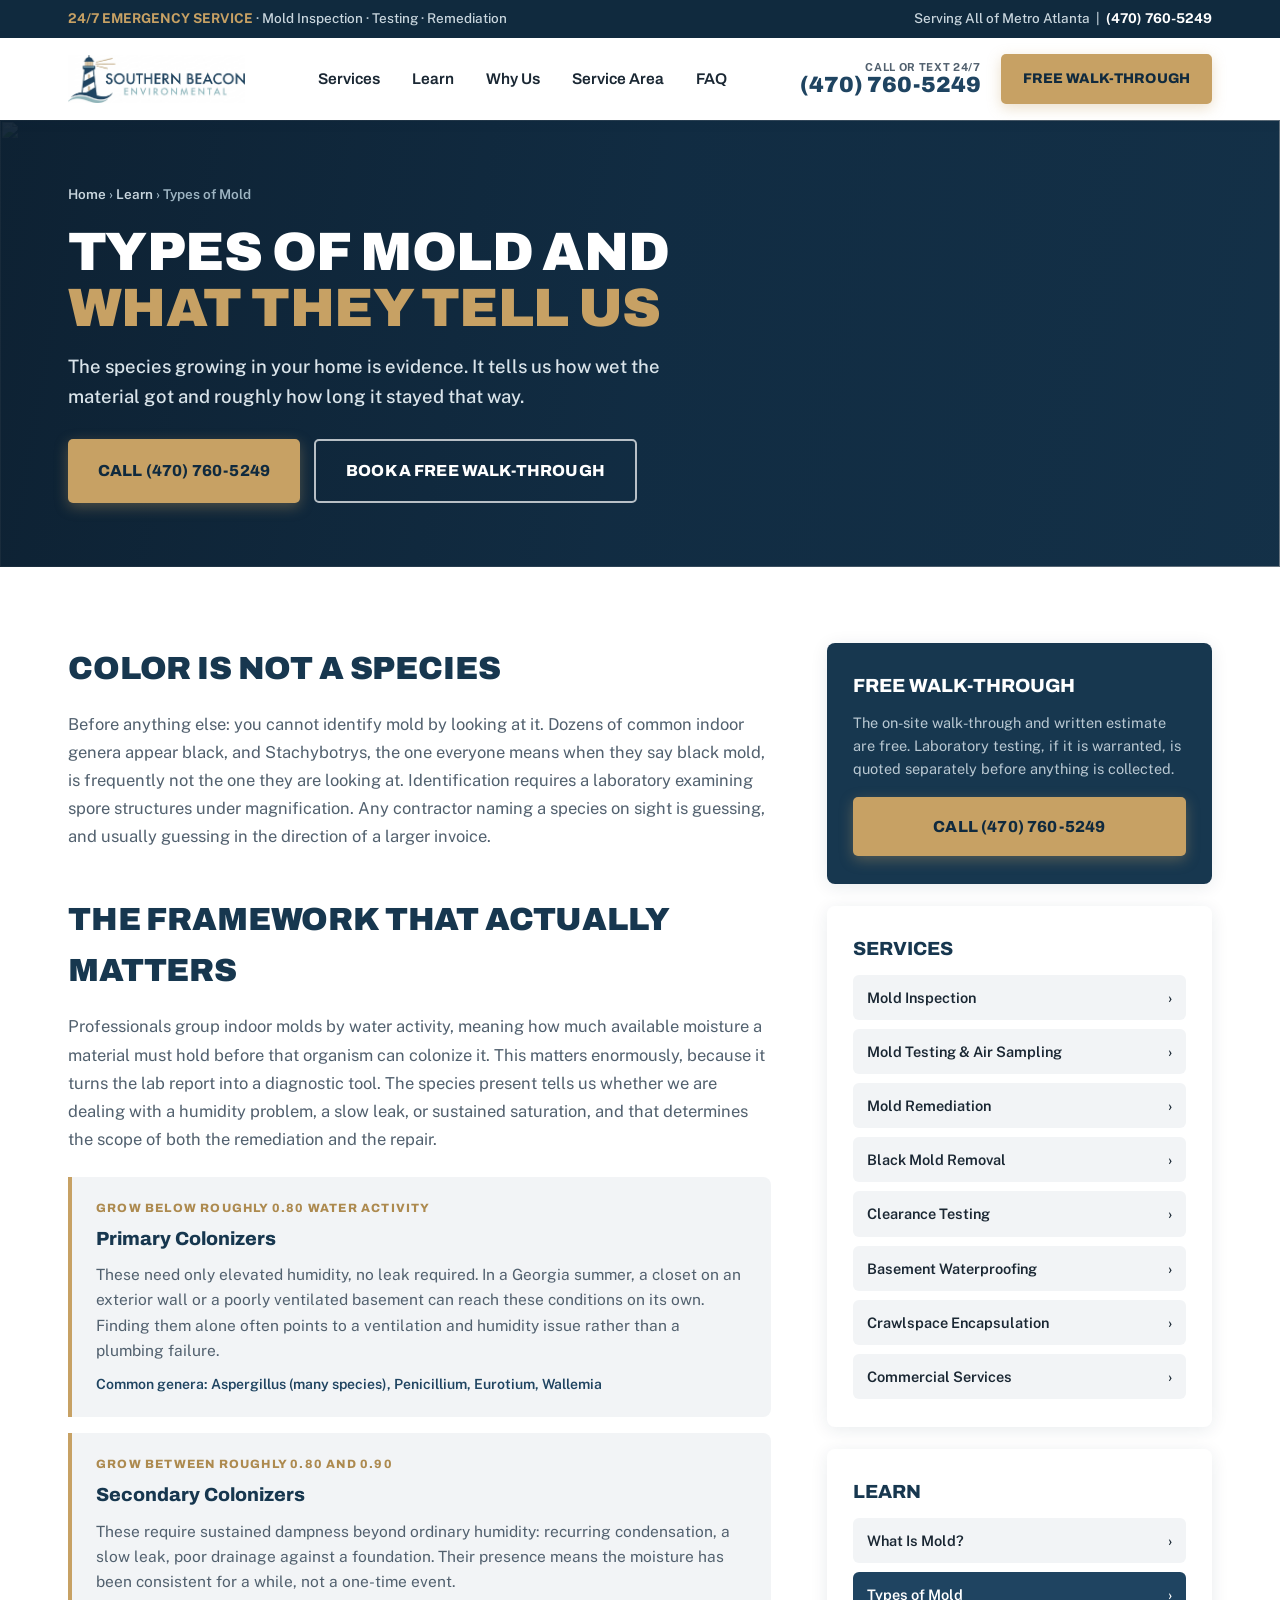
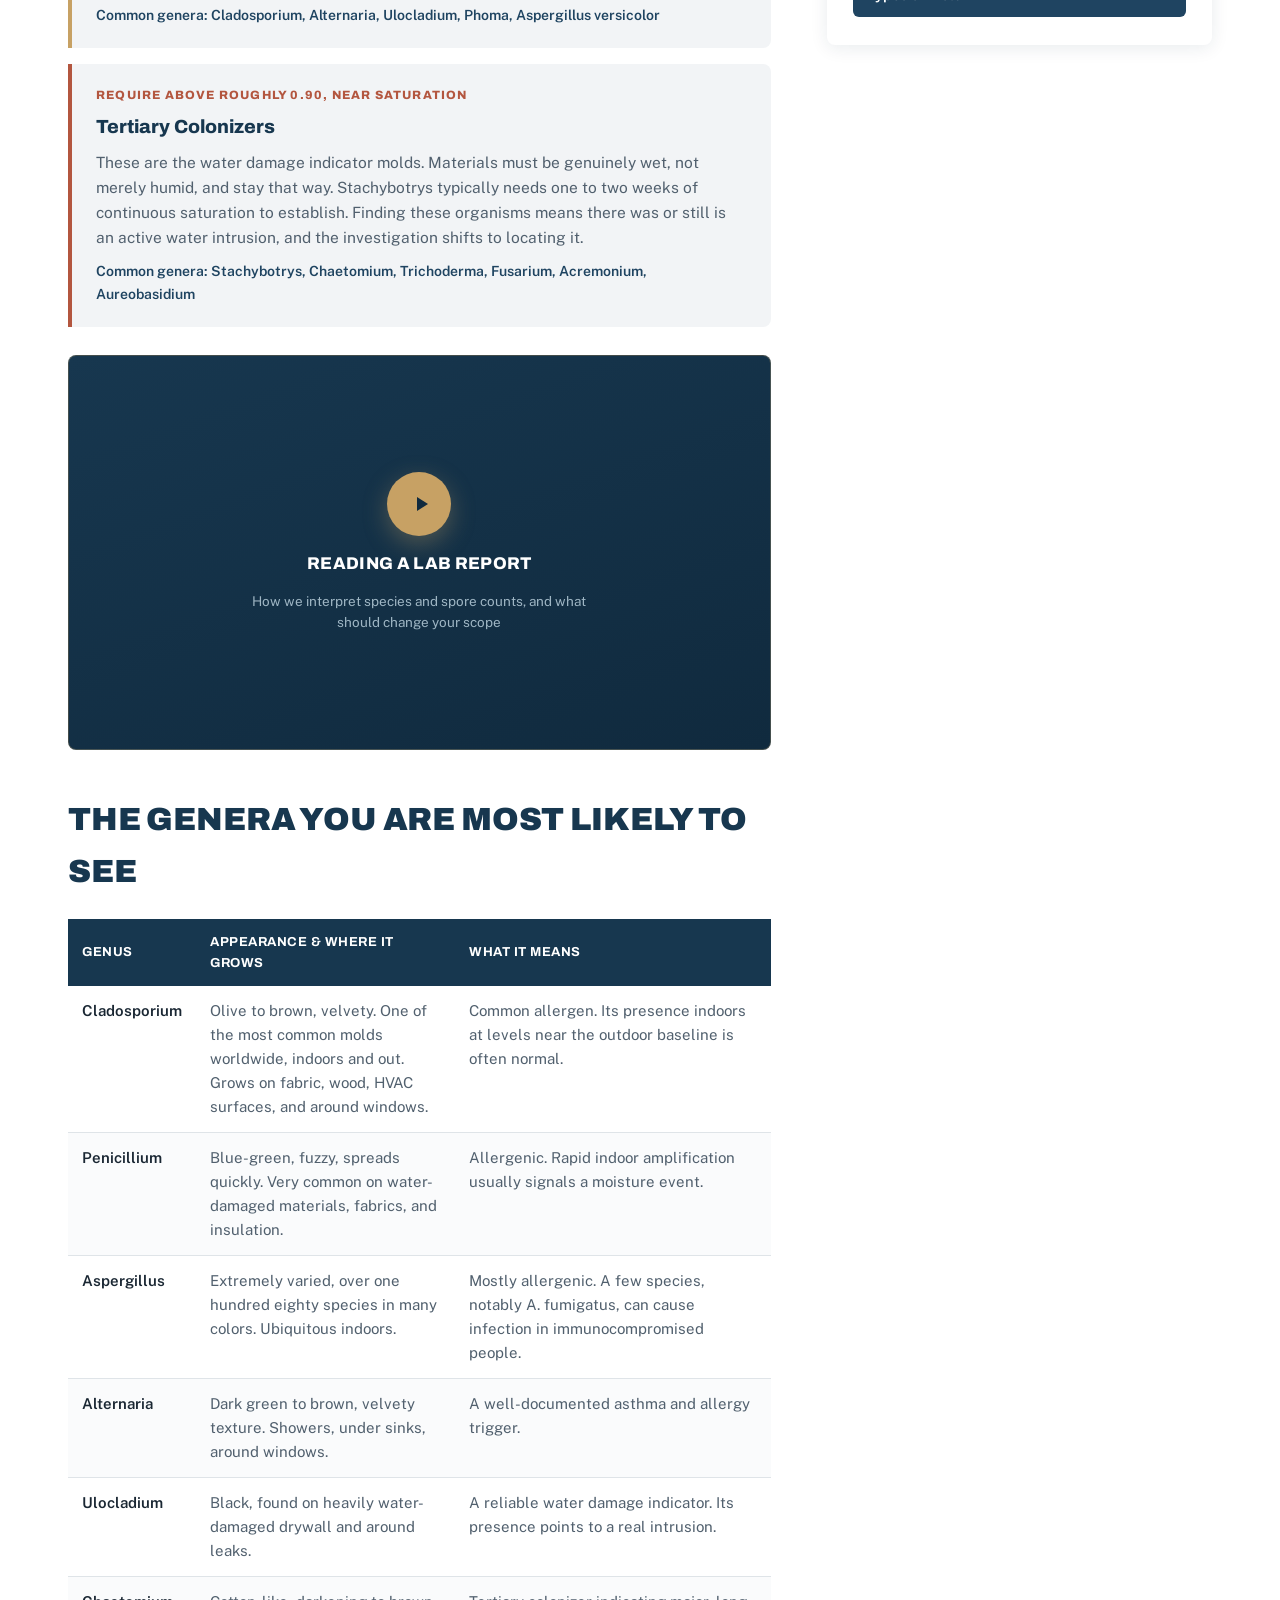
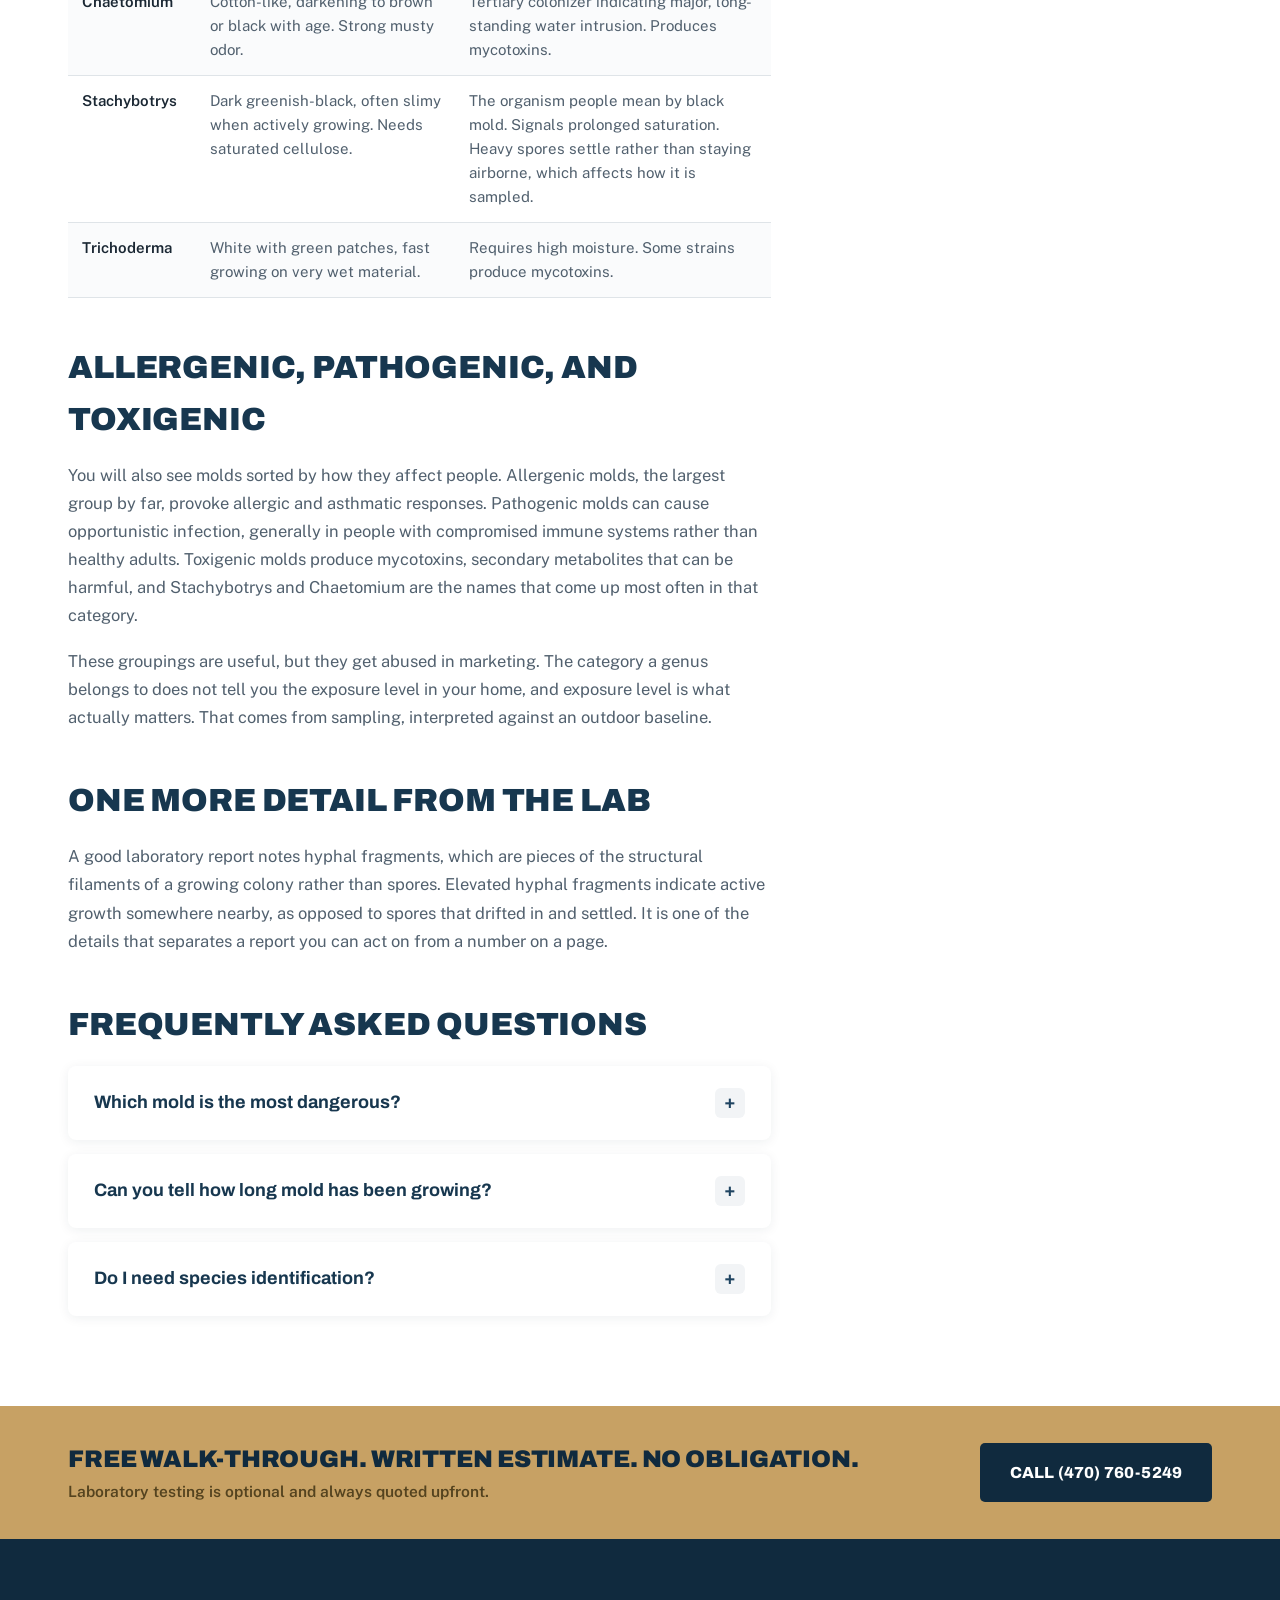
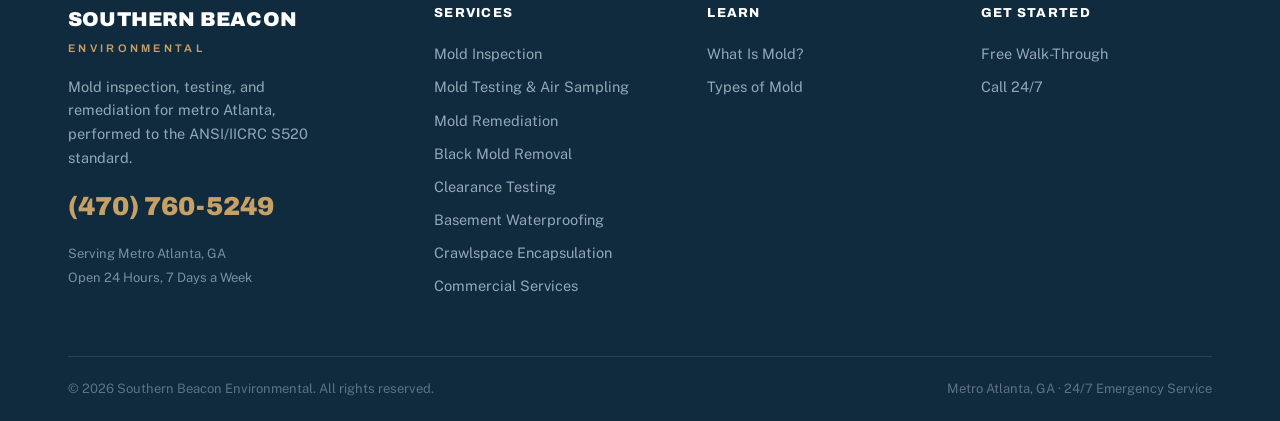
==== learn/types-of-mold.html @ 866178eb "Add waterproofing and encapsulation back, mold education pages, video placeholders, free walk-throug" ====
<!DOCTYPE html>
<html lang="en">
<head>
<meta charset="UTF-8">
<meta name="viewport" content="width=device-width, initial-scale=1.0">
<title>Types of Mold and What They Tell You | Southern Beacon Environmental</title>
<meta name="description" content="The common indoor mold genera, how they are categorized, and what each one reveals about the severity and duration of a water problem. From metro Atlanta mold professionals.">
<link rel="canonical" href="https://southernbeaconenvironmental.com/learn/types-of-mold">
<link rel="icon" href="/favicon.ico">
<meta property="og:type" content="website">
<meta property="og:title" content="Types of Mold and What They Tell You | Southern Beacon Environmental">
<meta property="og:description" content="The common indoor mold genera, how they are categorized, and what each one reveals about the severity and duration of a water problem. From metro Atlanta mold professionals.">
<meta property="og:url" content="https://southernbeaconenvironmental.com/learn/types-of-mold">
<link rel="preconnect" href="https://fonts.googleapis.com">
<link rel="preconnect" href="https://fonts.gstatic.com" crossorigin>
<link href="https://fonts.googleapis.com/css2?family=Archivo:wght@500;600;700;800;900&family=Public+Sans:wght@400;500;600;700&display=swap" rel="stylesheet">
<link rel="stylesheet" href="/css/main.css?v=20260718">
<script type="application/ld+json">{"@context": "https://schema.org", "@type": "Service", "name": "Types of Mold", "provider": {"@id": "https://southernbeaconenvironmental.com/#business"}, "areaServed": {"@type": "State", "name": "Georgia"}, "url": "https://southernbeaconenvironmental.com/services/types-of-mold"}</script>
<script type="application/ld+json">{"@context": "https://schema.org", "@type": "FAQPage", "mainEntity": [{"@type": "Question", "name": "Which mold is the most dangerous?", "acceptedAnswer": {"@type": "Answer", "text": "The wrong question, honestly. Concentration and individual sensitivity matter more than genus. A heavy Penicillium amplification in a bedroom affects an asthmatic child more than a small isolated Stachybotrys colony in a detached garage."}}, {"@type": "Question", "name": "Can you tell how long mold has been growing?", "acceptedAnswer": {"@type": "Answer", "text": "Approximately. The colonizer category gives you a meaningful clue, since tertiary species require one to two weeks of saturation to establish. Combined with staining, material damage, and the condition of the water source, we can usually characterize whether a problem is recent or long-running."}}, {"@type": "Question", "name": "Do I need species identification?", "acceptedAnswer": {"@type": "Answer", "text": "Not always. When growth is visible and the source is known, the scope of work often does not change based on genus. It matters for health documentation, real estate and legal disputes, and when deciding whether an investigation should widen."}}]}</script>
</head>
<body>

<div class="topbar">
  <div class="wrap">
    <span><b>24/7 EMERGENCY SERVICE</b><span class="hide-m"> &middot; Mold Inspection &middot; Testing &middot; Remediation</span></span>
    <span class="hide-m">Serving All of Metro Atlanta &nbsp;|&nbsp; <a href="tel:+14707605249">(470) 760-5249</a></span>
  </div>
</div>

<header>
  <div class="wrap nav">
    <a class="logo" href="/"><img src="/images/logo-southern-beacon.png" alt="Southern Beacon Environmental"></a>
    <nav>
      <ul id="menu">
        <li><a href="/#services">Services</a></li>
        <li><a href="/learn/what-is-mold">Learn</a></li>
        <li><a href="/#why">Why Us</a></li>
        <li><a href="/#areas">Service Area</a></li>
        <li><a href="/#faq">FAQ</a></li>
      </ul>
    </nav>
    <div class="hdr-right">
      <a class="hdr-phone" href="tel:+14707605249"><small>Call or Text 24/7</small><b>(470) 760-5249</b></a>
      <a class="btn gold" href="/#quote" style="padding:14px 22px;font-size:14px">Free Walk-Through</a>
      <button class="burger" id="burger" aria-label="Menu" aria-expanded="false"><span></span><span></span><span></span></button>
    </div>
  </div>
</header>

<section class="pg-hero">
  <div class="bg"><img src="/images/services/air-quality.jpg" alt="" fetchpriority="high"></div>
  <div class="shade"></div>
  <div class="wrap">
    <div class="crumb"><a href="/">Home</a> &rsaquo; <a href="/#services">Learn</a> &rsaquo; Types of Mold</div>
    <h1>Types of Mold and <span>What They Tell Us</span></h1>
    <p>The species growing in your home is evidence. It tells us how wet the material got and roughly how long it stayed that way.</p>
    <div class="ctas">
      <a class="btn gold" href="tel:+14707605249">Call (470) 760-5249</a>
      <a class="btn outline" href="/#quote">Book a Free Walk-Through</a>
    </div>
  </div>
</section>

<section class="pg-body">
  <div class="wrap pg-grid">
    <div class="pg-main">
      <h2>Color Is Not a Species</h2>
      <p>Before anything else: you cannot identify mold by looking at it. Dozens of common indoor genera appear black, and Stachybotrys, the one everyone means when they say black mold, is frequently not the one they are looking at. Identification requires a laboratory examining spore structures under magnification. Any contractor naming a species on sight is guessing, and usually guessing in the direction of a larger invoice.</p>
      <h2>The Framework That Actually Matters</h2>
      <p>Professionals group indoor molds by water activity, meaning how much available moisture a material must hold before that organism can colonize it. This matters enormously, because it turns the lab report into a diagnostic tool. The species present tells us whether we are dealing with a humidity problem, a slow leak, or sustained saturation, and that determines the scope of both the remediation and the repair.</p>
      <div class="tiers"><div class="tier t1"><div class="lvl">Grow below roughly 0.80 water activity</div><h4>Primary Colonizers</h4><p>These need only elevated humidity, no leak required. In a Georgia summer, a closet on an exterior wall or a poorly ventilated basement can reach these conditions on its own. Finding them alone often points to a ventilation and humidity issue rather than a plumbing failure.</p><div class="spp">Common genera: Aspergillus (many species), Penicillium, Eurotium, Wallemia</div></div><div class="tier t2"><div class="lvl">Grow between roughly 0.80 and 0.90</div><h4>Secondary Colonizers</h4><p>These require sustained dampness beyond ordinary humidity: recurring condensation, a slow leak, poor drainage against a foundation. Their presence means the moisture has been consistent for a while, not a one-time event.</p><div class="spp">Common genera: Cladosporium, Alternaria, Ulocladium, Phoma, Aspergillus versicolor</div></div><div class="tier t3"><div class="lvl">Require above roughly 0.90, near saturation</div><h4>Tertiary Colonizers</h4><p>These are the water damage indicator molds. Materials must be genuinely wet, not merely humid, and stay that way. Stachybotrys typically needs one to two weeks of continuous saturation to establish. Finding these organisms means there was or still is an active water intrusion, and the investigation shifts to locating it.</p><div class="spp">Common genera: Stachybotrys, Chaetomium, Trichoderma, Fusarium, Acremonium, Aureobasidium</div></div></div>
      <div class="vid "><div class="play"><svg viewBox="0 0 24 24"><path d="M8 5v14l11-7z"/></svg></div><b>Reading a Lab Report</b><span>How we interpret species and spore counts, and what should change your scope</span></div>
      <h2>The Genera You Are Most Likely to See</h2>
      <table class="tbl"><thead><tr><th>Genus</th><th>Appearance &amp; Where It Grows</th><th>What It Means</th></tr></thead><tbody><tr><td>Cladosporium</td><td>Olive to brown, velvety. One of the most common molds worldwide, indoors and out. Grows on fabric, wood, HVAC surfaces, and around windows.</td><td>Common allergen. Its presence indoors at levels near the outdoor baseline is often normal.</td></tr><tr><td>Penicillium</td><td>Blue-green, fuzzy, spreads quickly. Very common on water-damaged materials, fabrics, and insulation.</td><td>Allergenic. Rapid indoor amplification usually signals a moisture event.</td></tr><tr><td>Aspergillus</td><td>Extremely varied, over one hundred eighty species in many colors. Ubiquitous indoors.</td><td>Mostly allergenic. A few species, notably A. fumigatus, can cause infection in immunocompromised people.</td></tr><tr><td>Alternaria</td><td>Dark green to brown, velvety texture. Showers, under sinks, around windows.</td><td>A well-documented asthma and allergy trigger.</td></tr><tr><td>Ulocladium</td><td>Black, found on heavily water-damaged drywall and around leaks.</td><td>A reliable water damage indicator. Its presence points to a real intrusion.</td></tr><tr><td>Chaetomium</td><td>Cotton-like, darkening to brown or black with age. Strong musty odor.</td><td>Tertiary colonizer indicating major, long-standing water intrusion. Produces mycotoxins.</td></tr><tr><td>Stachybotrys</td><td>Dark greenish-black, often slimy when actively growing. Needs saturated cellulose.</td><td>The organism people mean by black mold. Signals prolonged saturation. Heavy spores settle rather than staying airborne, which affects how it is sampled.</td></tr><tr><td>Trichoderma</td><td>White with green patches, fast growing on very wet material.</td><td>Requires high moisture. Some strains produce mycotoxins.</td></tr></tbody></table>
      <h2>Allergenic, Pathogenic, and Toxigenic</h2>
      <p>You will also see molds sorted by how they affect people. Allergenic molds, the largest group by far, provoke allergic and asthmatic responses. Pathogenic molds can cause opportunistic infection, generally in people with compromised immune systems rather than healthy adults. Toxigenic molds produce mycotoxins, secondary metabolites that can be harmful, and Stachybotrys and Chaetomium are the names that come up most often in that category.</p>
      <p>These groupings are useful, but they get abused in marketing. The category a genus belongs to does not tell you the exposure level in your home, and exposure level is what actually matters. That comes from sampling, interpreted against an outdoor baseline.</p>
      <h2>One More Detail from the Lab</h2>
      <p>A good laboratory report notes hyphal fragments, which are pieces of the structural filaments of a growing colony rather than spores. Elevated hyphal fragments indicate active growth somewhere nearby, as opposed to spores that drifted in and settled. It is one of the details that separates a report you can act on from a number on a page.</p>
      <h2>Frequently Asked Questions</h2>
      <div class="pg-faq">
        <details class="faq"><summary>Which mold is the most dangerous?<span class="ic">+</span></summary><div class="a">The wrong question, honestly. Concentration and individual sensitivity matter more than genus. A heavy Penicillium amplification in a bedroom affects an asthmatic child more than a small isolated Stachybotrys colony in a detached garage.</div></details>
        <details class="faq"><summary>Can you tell how long mold has been growing?<span class="ic">+</span></summary><div class="a">Approximately. The colonizer category gives you a meaningful clue, since tertiary species require one to two weeks of saturation to establish. Combined with staining, material damage, and the condition of the water source, we can usually characterize whether a problem is recent or long-running.</div></details>
        <details class="faq"><summary>Do I need species identification?<span class="ic">+</span></summary><div class="a">Not always. When growth is visible and the source is known, the scope of work often does not change based on genus. It matters for health documentation, real estate and legal disputes, and when deciding whether an investigation should widen.</div></details>
      </div>
    </div>
    <aside class="pg-aside">
      <div class="aside-card navy">
        <h3>Free Walk-Through</h3>
        <p>The on-site walk-through and written estimate are free. Laboratory testing, if it is warranted, is quoted separately before anything is collected.</p>
        <a class="btn gold" href="tel:+14707605249">Call (470) 760-5249</a>
      </div>
      <div class="aside-card">
        <h3>Services</h3>
        <ul>
            <li><a href="/services/mold-inspection">Mold Inspection<span>&rsaquo;</span></a></li>
            <li><a href="/services/mold-testing">Mold Testing &amp; Air Sampling<span>&rsaquo;</span></a></li>
            <li><a href="/services/mold-remediation">Mold Remediation<span>&rsaquo;</span></a></li>
            <li><a href="/services/black-mold-removal">Black Mold Removal<span>&rsaquo;</span></a></li>
            <li><a href="/services/clearance-testing">Clearance Testing<span>&rsaquo;</span></a></li>
            <li><a href="/services/basement-waterproofing">Basement Waterproofing<span>&rsaquo;</span></a></li>
            <li><a href="/services/crawlspace-encapsulation">Crawlspace Encapsulation<span>&rsaquo;</span></a></li>
            <li><a href="/services/commercial-mold-services">Commercial Services<span>&rsaquo;</span></a></li>
        </ul>
      </div>
      <div class="aside-card">
        <h3>Learn</h3>
        <ul>
            <li><a href="/learn/what-is-mold">What Is Mold?<span>&rsaquo;</span></a></li>
            <li><a href="/learn/types-of-mold" class="cur">Types of Mold<span>&rsaquo;</span></a></li>
        </ul>
      </div>
    </aside>
  </div>
</section>

<div class="guarantee">
  <div class="wrap">
    <div class="txt"><b>Free walk-through. Written estimate. No obligation.</b><span>Laboratory testing is optional and always quoted upfront.</span></div>
    <a class="btn" href="tel:+14707605249">Call (470) 760-5249</a>
  </div>
</div>

<footer>
  <div class="wrap">
    <div class="cols">
      <div class="fl">
        <b>Southern Beacon</b><i>Environmental</i>
        <p>Mold inspection, testing, and remediation for metro Atlanta, performed to the ANSI/IICRC S520 standard.</p>
        <a class="tel" href="tel:+14707605249">(470) 760-5249</a>
        <div class="nap">Serving Metro Atlanta, GA<br>Open 24 Hours, 7 Days a Week</div>
      </div>
      <div>
        <h5>Services</h5>
        <ul>
          <li><a href="/services/mold-inspection">Mold Inspection</a></li>
          <li><a href="/services/mold-testing">Mold Testing &amp; Air Sampling</a></li>
          <li><a href="/services/mold-remediation">Mold Remediation</a></li>
          <li><a href="/services/black-mold-removal">Black Mold Removal</a></li>
          <li><a href="/services/clearance-testing">Clearance Testing</a></li>
          <li><a href="/services/basement-waterproofing">Basement Waterproofing</a></li>
          <li><a href="/services/crawlspace-encapsulation">Crawlspace Encapsulation</a></li>
          <li><a href="/services/commercial-mold-services">Commercial Services</a></li>
        </ul>
      </div>
      <div>
        <h5>Learn</h5>
        <ul>
          <li><a href="/learn/what-is-mold">What Is Mold?</a></li>
          <li><a href="/learn/types-of-mold">Types of Mold</a></li>
        </ul>
      </div>
      <div>
        <h5>Get Started</h5>
        <ul>
          <li><a href="/#quote">Free Walk-Through</a></li>
          <li><a href="tel:+14707605249">Call 24/7</a></li>
        </ul>
      </div>
    </div>
    <div class="base">
      <span>&copy; <span id="yr">2026</span> Southern Beacon Environmental. All rights reserved.</span>
      <span>Metro Atlanta, GA &middot; 24/7 Emergency Service</span>
    </div>
  </div>
</footer>

<div class="dock">
  <div class="in">
    <a class="btn gold" href="tel:+14707605249">Call Now</a>
    <a class="btn navy" href="/#quote">Free Walk-Through</a>
  </div>
</div>

<script>
const burger=document.getElementById('burger'),menu=document.getElementById('menu');
burger.addEventListener('click',()=>{const o=menu.classList.toggle('open');burger.setAttribute('aria-expanded',o)});
document.getElementById('yr').textContent=new Date().getFullYear();
(function(){
  var dock=document.querySelector('.dock');
  var hero=document.querySelector('.pg-hero')||document.querySelector('.hero');
  if(!dock||!hero) return;
  function update(){
    var trigger=hero.offsetTop+hero.offsetHeight-90;
    if(window.pageYOffset>trigger){dock.classList.add('show');} else {dock.classList.remove('show');}
  }
  window.addEventListener('scroll',update,{passive:true});
  window.addEventListener('resize',update,{passive:true});
  update();
})();
</script>
</body>
</html>
---- css/main.css ----
/* =====================================================
   SOUTHERN BEACON ENVIRONMENTAL · v4 commercial build
   navy #1F4461 / deep #132C42 / gold #E8A33D / white
   Archivo 800-900 display · Public Sans body
   ===================================================== */
:root{
  --navy:#1F4461;--deep:#17374F;--darker:#102A3E;
  --gold:#C7A164;--gold-dark:#AD8A4F;--sea:#90B5BB;
  --bg:#FFFFFF;--bg-gray:#F2F4F6;
  --ink:#1A2733;--gray:#51606E;--line:#DFE4E8;
  --disp:'Archivo',sans-serif;--body:'Public Sans',sans-serif;
  --mx:1200px;
}
*{margin:0;padding:0;box-sizing:border-box}
html{scroll-behavior:smooth;scroll-padding-top:110px}
body{font-family:var(--body);color:var(--ink);background:var(--bg);font-size:17px;line-height:1.6;-webkit-font-smoothing:antialiased;overflow-x:clip}
img{display:block;max-width:100%}
a{color:inherit}
.wrap{max-width:var(--mx);margin:0 auto;padding:0 28px}
@media(max-width:560px){.wrap{padding:0 18px}}
h1,h2,h3,h4{font-family:var(--disp)}

.btn{display:inline-flex;align-items:center;justify-content:center;gap:10px;font-family:var(--disp);font-weight:800;font-size:16px;letter-spacing:.01em;text-transform:uppercase;text-decoration:none;padding:17px 30px;border-radius:5px;border:none;cursor:pointer;transition:transform .12s,background .15s,box-shadow .15s}
.btn.gold{background:var(--gold);color:var(--darker);box-shadow:0 4px 14px rgba(199,161,100,.35)}
.btn.gold:hover{background:var(--gold-dark);transform:translateY(-2px)}
.btn.navy{background:var(--navy);color:#fff}
.btn.navy:hover{background:var(--deep);transform:translateY(-2px)}
.btn.outline{background:transparent;color:#fff;border:2px solid rgba(255,255,255,.7)}
.btn.outline:hover{border-color:#fff;background:rgba(255,255,255,.08)}
.btn svg{width:18px;height:18px}

/* top bar */
.topbar{background:var(--darker);color:#C9D6DE;font-size:13.5px;font-weight:500}
.topbar .wrap{display:flex;justify-content:space-between;align-items:center;min-height:38px;gap:12px}
.topbar b{color:var(--gold);font-weight:700}
.topbar a{color:#fff;text-decoration:none;font-weight:700}
.topbar a:hover{color:var(--gold)}
@media(max-width:640px){.topbar .hide-m{display:none}.topbar .wrap{justify-content:center}}

/* header */
header{position:sticky;top:0;z-index:100;background:#fff;box-shadow:0 2px 12px rgba(16,42,62,.08)}
.nav{display:flex;align-items:center;justify-content:space-between;min-height:82px;gap:22px}
.logo{display:block;flex-shrink:0}
.logo img{height:48px;width:auto}
nav ul{display:flex;gap:32px;list-style:none;font-family:var(--disp);font-weight:600;font-size:15.5px}
nav a{text-decoration:none;color:var(--ink)}
nav a:hover{color:var(--navy)}
.hdr-right{display:flex;align-items:center;gap:20px}
.hdr-phone{text-align:right;text-decoration:none;line-height:1.1}
.hdr-phone small{display:block;font-size:11px;font-weight:700;text-transform:uppercase;letter-spacing:.06em;color:var(--gray)}
.hdr-phone b{font-family:var(--disp);font-weight:900;font-size:22px;color:var(--navy)}
.hdr-phone:hover b{color:var(--gold-dark)}
.burger{display:none;background:none;border:2px solid var(--line);border-radius:5px;padding:9px 11px;cursor:pointer}
.burger span{display:block;width:22px;height:2.5px;background:var(--navy);margin:4px 0;border-radius:2px}
@media(max-width:1020px){
  nav ul{display:none;position:absolute;top:100%;left:0;right:0;background:#fff;flex-direction:column;gap:0;padding:6px 28px 16px;box-shadow:0 14px 24px rgba(16,42,62,.12)}
  nav ul.open{display:flex}
  nav li{border-bottom:1px solid var(--bg-gray)}
  nav a{display:block;padding:14px 0}
  .burger{display:block}
  .hdr-right .btn{display:none}
}
@media(max-width:560px){.logo img{height:38px}.hdr-phone b{font-size:17px}.hdr-phone small{display:none}}

/* hero */
.hero{position:relative;color:#fff;min-height:640px;display:flex;align-items:center;isolation:isolate}
.hero .bg{position:absolute;inset:0;z-index:-2}
.hero .bg img{width:100%;height:100%;object-fit:cover;object-position:center 40%}
.hero .shade{position:absolute;inset:0;z-index:-1;background:linear-gradient(100deg,rgba(13,32,49,.92) 0%,rgba(16,42,64,.78) 45%,rgba(16,42,64,.30) 78%,rgba(16,42,64,.12) 100%)}
.hero .wrap{padding-top:84px;padding-bottom:84px;width:100%}
.hero .kicker{display:inline-flex;align-items:center;gap:10px;background:rgba(199,161,100,.16);border:1px solid rgba(199,161,100,.55);color:var(--gold);font-family:var(--disp);font-weight:700;font-size:13px;letter-spacing:.08em;text-transform:uppercase;padding:8px 14px;border-radius:4px;margin-bottom:24px}
.hero .kicker::before{content:"";width:8px;height:8px;border-radius:50%;background:var(--gold);animation:blink 2.2s infinite}
@keyframes blink{0%,100%{opacity:1}50%{opacity:.3}}
.hero h1{font-weight:900;font-size:clamp(38px,5.6vw,68px);line-height:1.02;letter-spacing:-.015em;text-transform:uppercase;max-width:820px;margin-bottom:22px}
.hero h1 span{color:var(--gold)}
.hero p{font-size:20px;line-height:1.55;color:#DAE4EA;max-width:560px;margin-bottom:34px;font-weight:500}
.hero .ctas{display:flex;gap:16px;flex-wrap:wrap;margin-bottom:46px}
.hero .marks{display:flex;gap:34px;flex-wrap:wrap}
.hero .marks div{display:flex;align-items:center;gap:11px;font-weight:600;font-size:15px;color:#EAF0F4}
.hero .marks svg{width:22px;height:22px;stroke:var(--gold);flex-shrink:0}
@media(max-width:640px){.hero{min-height:0}.hero .wrap{padding-top:60px;padding-bottom:60px}.hero h1{font-size:32px}.hero p{font-size:17.5px}.hero .marks{gap:14px;flex-direction:column}}
@media(max-width:430px){.hero h1{font-size:27px;letter-spacing:-.02em}}
@media(max-width:360px){.hero h1{font-size:24px}}

/* badge band */
.band{background:var(--navy);color:#fff}
.band .wrap{display:grid;grid-template-columns:repeat(4,1fr);gap:0}
.band .cell{padding:26px 22px;display:flex;align-items:center;gap:15px;border-left:1px solid rgba(255,255,255,.12)}
.band .cell:first-child{border-left:none}
.band .ph-badge{width:52px;height:52px;flex-shrink:0;border:2px dashed rgba(255,255,255,.4);border-radius:6px;display:flex;align-items:center;justify-content:center;font-size:10px;font-weight:700;color:rgba(255,255,255,.55)}
.band b{display:block;font-family:var(--disp);font-weight:800;font-size:16px;line-height:1.25}
.band span{font-size:13px;color:#B9C8D2}
@media(max-width:900px){.band .wrap{grid-template-columns:1fr 1fr}.band .cell:nth-child(3){border-left:none}.band .cell{border-top:1px solid rgba(255,255,255,.12)}.band .cell:nth-child(-n+2){border-top:none}}
@media(max-width:560px){.band .wrap{grid-template-columns:1fr}.band .cell{border-left:none}.band .cell:nth-child(2){border-top:1px solid rgba(255,255,255,.12)}}

/* section heads */
.sec{padding:92px 0}
.sec.gray{background:var(--bg-gray)}
.head{text-align:center;max-width:760px;margin:0 auto 54px}
.head .over{font-family:var(--disp);font-weight:800;font-size:14px;letter-spacing:.12em;text-transform:uppercase;color:var(--gold-dark);margin-bottom:12px}
.head h2{font-weight:900;font-size:clamp(30px,4vw,46px);line-height:1.05;letter-spacing:-.01em;text-transform:uppercase;color:var(--deep)}
.head p{font-size:18px;color:var(--gray);margin-top:16px}

/* services */
.svcs{display:grid;grid-template-columns:repeat(3,1fr);gap:26px}
.svc{background:#fff;border-radius:8px;overflow:hidden;box-shadow:0 3px 18px rgba(16,42,62,.08);text-decoration:none;display:flex;flex-direction:column;transition:transform .18s,box-shadow .18s}
.svc:hover{transform:translateY(-6px);box-shadow:0 16px 36px rgba(16,42,62,.16)}
.svc .img{position:relative;aspect-ratio:16/10;overflow:hidden;background:var(--deep)}
.svc .img img{width:100%;height:100%;object-fit:cover;transition:transform .35s}
.svc:hover .img img{transform:scale(1.06)}
.svc .img .flag{position:absolute;top:0;left:0;background:var(--gold);color:var(--darker);font-family:var(--disp);font-weight:800;font-size:12px;letter-spacing:.06em;text-transform:uppercase;padding:7px 13px;border-radius:0 0 6px 0}
.svc .img .need{position:absolute;inset:0;display:flex;align-items:center;justify-content:center;color:#9FB4C2;font-family:var(--disp);font-weight:700;font-size:13px;letter-spacing:.06em;border:2px dashed rgba(255,255,255,.25);margin:14px;border-radius:6px}
.svc .txt{padding:26px 26px 28px;flex:1;display:flex;flex-direction:column}
.svc h3{font-weight:800;font-size:21px;letter-spacing:-.005em;color:var(--deep);margin-bottom:10px;text-transform:uppercase}
.svc p{font-size:15.5px;color:var(--gray);line-height:1.6;flex:1}
.svc .go{margin-top:18px;font-family:var(--disp);font-weight:800;font-size:14px;letter-spacing:.05em;text-transform:uppercase;color:var(--navy);display:inline-flex;align-items:center;gap:8px}
.svc:hover .go{color:var(--gold-dark);gap:12px}
.svc .go{transition:gap .15s,color .15s}
@media(max-width:960px){.svcs{grid-template-columns:1fr 1fr}}
@media(max-width:620px){.svcs{grid-template-columns:1fr}}

/* why us split */
.why{background:var(--deep);color:#fff;overflow:hidden}
.why .wrap{display:grid;grid-template-columns:1fr 1fr;gap:70px;align-items:center;padding-top:92px;padding-bottom:92px}
.why .photo{position:relative}
.why .photo img{border-radius:8px;width:100%;height:600px;object-fit:cover;box-shadow:0 24px 60px rgba(0,0,0,.4)}
.why .photo .years{position:absolute;bottom:-22px;right:-16px;background:var(--gold);color:var(--darker);border-radius:8px;padding:20px 26px;text-align:center;box-shadow:0 12px 30px rgba(0,0,0,.3)}
.why .photo .years b{display:block;font-family:var(--disp);font-weight:900;font-size:34px;line-height:1}
.why .photo .years span{font-family:var(--disp);font-weight:700;font-size:12px;letter-spacing:.06em;text-transform:uppercase}
.why .over{font-family:var(--disp);font-weight:800;font-size:14px;letter-spacing:.12em;text-transform:uppercase;color:var(--gold);margin-bottom:12px}
.why h2{font-weight:900;font-size:clamp(30px,3.8vw,44px);line-height:1.06;text-transform:uppercase;letter-spacing:-.01em;margin-bottom:18px}
.why>.wrap>div>p{font-size:17.5px;color:#C4D2DB;margin-bottom:28px;max-width:480px}
.checks{list-style:none;display:grid;gap:16px;margin-bottom:34px}
.checks li{display:flex;gap:14px;align-items:flex-start;font-size:16.5px;font-weight:500}
.checks svg{width:24px;height:24px;flex-shrink:0;stroke:var(--gold);margin-top:1px}
.checks b{color:#fff}
.checks span{color:#B9C8D2;font-weight:400}
@media(max-width:920px){.why .wrap{grid-template-columns:1fr;gap:56px}.why .photo img{height:420px}.why .photo{order:2}}

/* process */
.steps{display:grid;grid-template-columns:repeat(4,1fr);gap:24px}
.stp{background:#fff;border-radius:8px;padding:32px 26px 30px;box-shadow:0 3px 18px rgba(16,42,62,.08);position:relative}
.stp .n{position:absolute;top:-18px;left:24px;width:44px;height:44px;border-radius:8px;background:var(--gold);color:var(--darker);font-family:var(--disp);font-weight:900;font-size:20px;display:flex;align-items:center;justify-content:center;box-shadow:0 6px 14px rgba(199,161,100,.4)}
.stp h3{font-weight:800;font-size:18px;text-transform:uppercase;color:var(--deep);margin:14px 0 10px}
.stp p{font-size:14.5px;color:var(--gray);line-height:1.6}
@media(max-width:920px){.steps{grid-template-columns:1fr 1fr;gap:30px 22px}}
@media(max-width:560px){.steps{grid-template-columns:1fr;gap:30px}}

/* guarantee strip */
.guarantee{background:var(--gold)}
.guarantee .wrap{display:flex;align-items:center;justify-content:space-between;gap:26px;padding-top:34px;padding-bottom:34px;flex-wrap:wrap}
.guarantee .txt b{display:block;font-family:var(--disp);font-weight:900;font-size:24px;text-transform:uppercase;color:var(--darker);letter-spacing:-.005em}
.guarantee .txt span{font-weight:600;color:#54431F;font-size:15.5px}
.guarantee .btn{background:var(--darker);color:#fff;box-shadow:none}
.guarantee .btn:hover{background:var(--deep)}

/* work strip */
.jobs{display:grid;grid-template-columns:repeat(3,1fr);gap:22px}
.jobs figure{position:relative;border-radius:8px;overflow:hidden;background:var(--deep);box-shadow:0 3px 18px rgba(16,42,62,.1)}
.jobs img{width:100%;height:330px;object-fit:cover}
.jobs figcaption{position:absolute;left:0;right:0;bottom:0;padding:40px 18px 16px;background:linear-gradient(transparent,rgba(16,42,62,.94));color:#DAE4EA;font-size:13.5px}
.jobs figcaption b{display:block;font-family:var(--disp);font-weight:800;font-size:16px;text-transform:uppercase;color:#fff;margin-bottom:3px}
@media(max-width:900px){.jobs{grid-template-columns:1fr}}

/* reviews */
.revs{display:grid;grid-template-columns:repeat(3,1fr);gap:24px}
.rev{background:#fff;border-radius:8px;padding:30px 28px;box-shadow:0 3px 18px rgba(16,42,62,.08);position:relative}
.rev .stars{color:var(--gold);font-size:19px;letter-spacing:3px;margin-bottom:14px}
.rev p{font-size:15.5px;color:var(--gray);line-height:1.65;margin-bottom:18px}
.rev b{font-family:var(--disp);font-weight:700;font-size:14.5px;color:var(--deep)}
.rev .tag{position:absolute;top:16px;right:16px;font-size:10px;font-weight:700;letter-spacing:.06em;color:#8F764A;border:1.5px dashed #D9C9A8;padding:3px 8px;border-radius:4px;text-transform:uppercase}
@media(max-width:900px){.revs{grid-template-columns:1fr}}
.rev-cta{text-align:center;margin-top:36px}

/* areas */
.areas{background:var(--deep);color:#fff}
.areas .wrap{display:grid;grid-template-columns:.9fr 1.1fr;gap:64px;align-items:center;padding-top:92px;padding-bottom:92px}
.areas .over{font-family:var(--disp);font-weight:800;font-size:14px;letter-spacing:.12em;text-transform:uppercase;color:var(--gold);margin-bottom:12px}
.areas h2{font-weight:900;font-size:clamp(30px,3.8vw,44px);line-height:1.06;text-transform:uppercase;margin-bottom:16px}
.areas p{color:#C4D2DB;font-size:17px;margin-bottom:28px;max-width:400px}
.city-grid{display:grid;grid-template-columns:repeat(3,1fr);gap:10px}
.city-grid span{background:rgba(255,255,255,.07);border:1px solid rgba(255,255,255,.12);border-radius:6px;padding:12px 16px;font-weight:600;font-size:14.5px;color:#DAE4EA;transition:background .15s}
.city-grid span:hover{background:rgba(144,181,187,.16);border-color:rgba(199,161,100,.55)}
@media(max-width:920px){.areas .wrap{grid-template-columns:1fr;gap:44px}}
@media(max-width:560px){.city-grid{grid-template-columns:1fr 1fr}}

/* faq */
.faqs{max-width:840px;margin:0 auto}
.faq{background:#fff;border-radius:8px;margin-bottom:14px;box-shadow:0 2px 12px rgba(16,42,62,.07);overflow:hidden}
.faq summary{list-style:none;cursor:pointer;padding:22px 26px;display:flex;justify-content:space-between;gap:18px;align-items:center;font-family:var(--disp);font-weight:700;font-size:18px;color:var(--deep)}
.faq summary::-webkit-details-marker{display:none}
.faq .ic{width:30px;height:30px;border-radius:6px;background:var(--bg-gray);color:var(--navy);display:flex;align-items:center;justify-content:center;font-weight:800;font-size:18px;flex-shrink:0;transition:.18s}
.faq[open] .ic{background:var(--gold);color:var(--darker);transform:rotate(45deg)}
.faq .a{padding:0 26px 24px;font-size:16px;color:var(--gray);line-height:1.65;max-width:720px}

/* final cta / form */
.final{position:relative;color:#fff;isolation:isolate}
.final .bg{position:absolute;inset:0;z-index:-2}
.final .bg img{width:100%;height:100%;object-fit:cover;object-position:center 60%}
.final .shade{position:absolute;inset:0;z-index:-1;background:linear-gradient(90deg,rgba(16,42,62,.96) 0%,rgba(19,44,66,.92) 50%,rgba(19,44,66,.8) 100%)}
.final .wrap{display:grid;grid-template-columns:1fr 1fr;gap:64px;align-items:center;padding-top:92px;padding-bottom:92px}
.final .over{font-family:var(--disp);font-weight:800;font-size:14px;letter-spacing:.12em;text-transform:uppercase;color:var(--gold);margin-bottom:12px}
.final h2{font-weight:900;font-size:clamp(32px,4.2vw,50px);line-height:1.04;text-transform:uppercase;margin-bottom:18px}
.final h2 span{color:var(--gold)}
.final .pitch p{font-size:18px;color:#C4D2DB;margin-bottom:30px;max-width:420px}
.final .callrow{display:flex;align-items:center;gap:18px;flex-wrap:wrap}
.final .orcall{text-decoration:none}
.final .orcall small{display:block;font-size:12px;font-weight:700;text-transform:uppercase;letter-spacing:.06em;color:#8FA6B5}
.final .orcall b{font-family:var(--disp);font-weight:900;font-size:26px;color:#fff}
.final .orcall:hover b{color:var(--gold)}
.formbox{background:#fff;color:var(--ink);border-radius:10px;padding:36px 34px;box-shadow:0 30px 70px rgba(0,0,0,.4)}
.formbox h3{font-weight:900;font-size:24px;text-transform:uppercase;color:var(--deep);margin-bottom:6px}
.formbox .sub{font-size:14.5px;color:var(--gray);margin-bottom:22px}
.frow{display:grid;grid-template-columns:1fr 1fr;gap:14px}
.fld{margin-bottom:14px}
.fld label{display:block;font-family:var(--disp);font-weight:700;font-size:12px;letter-spacing:.05em;text-transform:uppercase;color:var(--gray);margin-bottom:6px}
.fld input,.fld select,.fld textarea{width:100%;padding:13px 14px;border:2px solid var(--line);border-radius:6px;font-family:var(--body);font-size:15.5px;color:var(--ink);background:#fff;transition:border-color .15s}
.fld input:focus,.fld select:focus,.fld textarea:focus{outline:none;border-color:var(--navy)}
.fld textarea{resize:vertical;min-height:66px}
.formbox .btn{width:100%;margin-top:4px}
.formbox .fine{font-size:12.5px;color:var(--gray);text-align:center;margin-top:12px}
.formbox .fine a{color:var(--navy);font-weight:700}
.formbox .done{display:none;text-align:center;padding:34px 8px}
.formbox .done svg{width:52px;height:52px;stroke:var(--gold-dark);margin:0 auto 14px}
.formbox .done h3{margin-bottom:8px}
.formbox .done p{font-size:15px;color:var(--gray)}
@media(max-width:920px){.final .wrap{grid-template-columns:1fr;gap:44px}.frow{grid-template-columns:1fr}}

/* footer */
footer{background:var(--darker);color:#93A8B6;font-size:14.5px}
footer .cols{display:grid;grid-template-columns:1.4fr 1fr 1fr 1fr;gap:42px;padding:64px 0 48px;border-bottom:1px solid rgba(255,255,255,.1)}
footer .fl b{font-family:var(--disp);font-weight:900;font-size:20px;text-transform:uppercase;color:#fff;display:block;letter-spacing:.01em}
footer .fl i{font-style:normal;font-family:var(--disp);font-weight:600;font-size:11px;letter-spacing:.3em;color:var(--gold);text-transform:uppercase}
footer .fl p{margin:16px 0;line-height:1.65;max-width:280px}
footer .fl .tel{font-family:var(--disp);font-weight:900;font-size:26px;color:var(--gold);text-decoration:none}
footer .fl .nap{font-size:13px;line-height:1.85;color:#7A8FA0;margin-top:14px}
footer h5{font-family:var(--disp);font-weight:800;font-size:13px;letter-spacing:.1em;text-transform:uppercase;color:#fff;margin-bottom:18px}
footer ul{list-style:none}
footer li{margin-bottom:10px}
footer a{color:#93A8B6;text-decoration:none}
footer a:hover{color:var(--gold)}
footer .base{display:flex;justify-content:space-between;gap:14px;padding:22px 0;font-size:13px;color:#5D7284;flex-wrap:wrap}
@media(max-width:900px){footer .cols{grid-template-columns:1fr 1fr}}
@media(max-width:540px){footer .cols{grid-template-columns:1fr}}

/* mobile dock */
.dock{display:none;position:fixed;left:0;right:0;bottom:0;z-index:120;background:var(--darker);padding:10px 14px calc(10px + env(safe-area-inset-bottom));border-top:2px solid var(--gold);transition:transform .28s ease,opacity .2s ease;transform:translateY(150%);opacity:0;pointer-events:none;visibility:hidden}
.dock.show{transform:translateY(0);opacity:1;pointer-events:auto;visibility:visible}
.dock .in{display:grid;grid-template-columns:1.2fr 1fr;gap:10px}
.dock .btn{padding:13px 10px;font-size:14px}
@media(max-width:760px){.dock{display:block}}

:focus-visible{outline:3px solid var(--gold);outline-offset:2px}
@media(prefers-reduced-motion:reduce){*{animation:none!important;transition:none!important}html{scroll-behavior:auto}}

/* ---------------- service page ---------------- */
.pg-hero{position:relative;color:#fff;isolation:isolate;background:var(--deep)}
.pg-hero .bg{position:absolute;inset:0;z-index:-2}
.pg-hero .bg img{width:100%;height:100%;object-fit:cover;object-position:center 45%}
.pg-hero .shade{position:absolute;inset:0;z-index:-1;background:linear-gradient(100deg,rgba(13,32,49,.94) 0%,rgba(16,42,64,.85) 50%,rgba(16,42,64,.5) 100%)}
.pg-hero .wrap{padding-top:64px;padding-bottom:64px}
.crumb{font-size:13.5px;font-weight:600;color:#9DB4C2;margin-bottom:18px}
.crumb a{color:#C9D6DE;text-decoration:none}
.crumb a:hover{color:var(--gold)}
.pg-hero h1{font-weight:900;font-size:clamp(32px,4.6vw,54px);line-height:1.04;letter-spacing:-.01em;text-transform:uppercase;max-width:760px;margin-bottom:16px}
.pg-hero h1 span{color:var(--gold)}
.pg-hero p{font-size:18.5px;color:#DAE4EA;max-width:620px;margin-bottom:28px;font-weight:500}
.pg-hero .ctas{display:flex;gap:14px;flex-wrap:wrap}
.pg-body{padding:76px 0}
.pg-grid{display:grid;grid-template-columns:1.55fr .85fr;gap:56px;align-items:start}
.pg-main h2{font-weight:900;font-size:clamp(24px,2.8vw,32px);text-transform:uppercase;letter-spacing:-.005em;color:var(--deep);margin:44px 0 16px}
.pg-main h2:first-child{margin-top:0}
.pg-main p{font-size:16.5px;color:var(--gray);line-height:1.7;margin-bottom:18px}
.pg-main ul.incl{list-style:none;display:grid;gap:13px;margin:6px 0 20px}
.pg-main ul.incl li{display:flex;gap:12px;align-items:flex-start;font-size:16px;color:var(--ink)}
.pg-main ul.incl svg{width:21px;height:21px;flex-shrink:0;stroke:var(--gold-dark);margin-top:2px}
.pg-main .photo{border-radius:8px;overflow:hidden;margin:28px 0;box-shadow:0 4px 20px rgba(16,42,62,.12)}
.pg-main .photo img{width:100%;height:380px;object-fit:cover}
.pg-main .photo figcaption{background:var(--deep);color:#C9D6DE;font-size:13px;padding:12px 18px}
.pg-aside{position:sticky;top:118px;display:grid;gap:22px}
.aside-card{background:#fff;border-radius:8px;padding:28px 26px;box-shadow:0 3px 18px rgba(16,42,62,.09)}
.aside-card.navy{background:var(--deep);color:#fff}
.aside-card h3{font-weight:800;font-size:19px;text-transform:uppercase;color:var(--deep);margin-bottom:10px}
.aside-card.navy h3{color:#fff}
.aside-card p{font-size:14.5px;color:var(--gray);line-height:1.6;margin-bottom:16px}
.aside-card.navy p{color:#B9C8D2}
.aside-card .btn{width:100%}
.aside-card ul{list-style:none;display:grid;gap:9px}
.aside-card ul a{display:flex;justify-content:space-between;text-decoration:none;font-weight:600;font-size:14.5px;color:var(--ink);padding:11px 14px;background:var(--bg-gray);border-radius:6px;transition:.14s}
.aside-card ul a:hover{background:var(--navy);color:#fff}
.aside-card ul a.cur{background:var(--navy);color:#fff}
.pg-faq{margin-top:8px}
@media(max-width:960px){.pg-grid{grid-template-columns:1fr;gap:40px}.pg-aside{position:static}}
@media(max-width:560px){.pg-main .photo img{height:240px}}

/* =====================================================
   MOBILE OPTIMIZATION LAYER
   Tightens spacing, sizes touch targets, reduces
   desktop-scale padding for real phone ergonomics.
   ===================================================== */
@media(max-width:760px){
  /* tighter global rhythm */
  .sec{padding:52px 0}
  .sec.gray{padding:52px 0}
  .head{margin-bottom:34px}
  .head h2{font-size:26px;line-height:1.12}
  .head p{font-size:16px;margin-top:12px}

  /* hero: less vertical, punchier */
  .hero .wrap{padding-top:44px;padding-bottom:48px}
  .hero .kicker{margin-bottom:18px;font-size:12px}
  .hero h1{margin-bottom:16px}
  .hero p{font-size:16.5px;line-height:1.5;margin-bottom:26px}
  .hero .ctas{gap:12px;margin-bottom:32px}
  .hero .ctas .btn{width:100%}
  .hero .marks{gap:12px;border-top:1px solid rgba(255,255,255,.14);padding-top:22px}

  /* full-width primary buttons read as tappable on phones */
  .btn{padding:16px 22px}

  /* badge band: compact 2-up with less padding */
  .band .cell{padding:18px 16px;gap:12px}
  .band .ph-badge{width:44px;height:44px}
  .band b{font-size:15px}
  .band span{font-size:12px}

  /* services: tighter cards, bigger tap area on CTA */
  .svcs{gap:18px}
  .svc .txt{padding:22px 22px 24px}
  .svc h3{font-size:19px}
  .svc p{font-size:15px}

  /* why us */
  .why .wrap{padding-top:52px;padding-bottom:52px;gap:40px}
  .why h2{font-size:26px;line-height:1.12}
  .why>.wrap>div>p{font-size:16.5px;margin-bottom:24px}
  .checks li{font-size:15.5px}
  .why .btn{width:100%}
  .why .photo img{height:340px}
  .why .photo .years{padding:16px 20px;right:12px}
  .why .photo .years b{font-size:28px}

  /* process cards */
  .steps{gap:34px}
  .stp{padding:28px 22px 24px}

  /* guarantee: stack, center, full-width button */
  .guarantee .wrap{padding:30px 18px;flex-direction:column;text-align:center;gap:18px}
  .guarantee .txt b{font-size:21px}
  .guarantee .btn{width:100%}

  /* recent jobs */
  .jobs{gap:16px}
  .jobs img{height:280px}

  /* reviews */
  .rev{padding:26px 24px}
  .rev-cta .btn{width:100%}

  /* areas */
  .areas .wrap{padding-top:52px;padding-bottom:52px}
  .areas h2{font-size:26px}
  .areas .btn{width:100%}
  .city-grid{gap:8px}
  .city-grid span{padding:11px 12px;font-size:13.5px;text-align:center}

  /* faq: larger tap targets */
  .faq summary{padding:18px 20px;font-size:16.5px}
  .faq .a{padding:0 20px 20px;font-size:15.5px}

  /* final cta / form */
  .final .wrap{padding-top:52px;padding-bottom:52px}
  .final h2{font-size:28px;line-height:1.1}
  .final .pitch p{font-size:16.5px;margin-bottom:24px}
  .formbox{padding:26px 20px}
  .formbox h3{font-size:21px}
  .fld input,.fld select,.fld textarea{padding:14px 13px;font-size:16px} /* 16px stops iOS zoom-on-focus */
  .formbox .btn{padding:16px}

  /* footer breathing room */
  footer .cols{padding:48px 0 36px;gap:32px}
  footer .base{flex-direction:column;text-align:center;gap:8px}

  /* service pages */
  .pg-hero .wrap{padding-top:40px;padding-bottom:40px}
  .pg-hero h1{margin-bottom:14px}
  .pg-hero p{font-size:16.5px}
  .pg-hero .ctas .btn{width:100%}
  .pg-body{padding:48px 0}
  .pg-grid{gap:32px}
  .pg-main h2{margin:32px 0 14px}
  .pg-main p{font-size:16px}
  .pg-main ul.incl li{font-size:15.5px}
  .aside-card{padding:24px 22px}
  .aside-card .btn{width:100%}
}

/* very small phones */
@media(max-width:380px){
  .wrap{padding:0 15px}
  .head h2{font-size:23px}
  .why h2,.areas h2{font-size:23px}
  .hdr-phone{display:none} /* topbar + dock already cover calling */
}

/* ensure comfortable tap targets everywhere on touch */
@media(hover:none){
  nav a,.faq summary,.city-grid span,.svc,.btn{touch-action:manipulation}
}

/* trust band icon badges (replaces dashed placeholders) */
.band .tk{width:44px;height:44px;flex-shrink:0;border-radius:8px;background:rgba(199,161,100,.16);border:1px solid rgba(199,161,100,.4);display:flex;align-items:center;justify-content:center}
.band .tk svg{width:22px;height:22px;stroke:var(--gold)}

/* ---------------- video placeholder ---------------- */
.vid{position:relative;border-radius:8px;overflow:hidden;background:linear-gradient(160deg,#17374F,#102A3E);border:1px solid rgba(199,161,100,.28);aspect-ratio:16/9;display:flex;align-items:center;justify-content:center;flex-direction:column;gap:14px;margin:28px 0;text-align:center;padding:24px}
.vid .play{width:64px;height:64px;border-radius:50%;background:var(--gold);display:flex;align-items:center;justify-content:center;box-shadow:0 8px 24px rgba(199,161,100,.35)}
.vid .play svg{width:24px;height:24px;fill:var(--darker);margin-left:3px}
.vid b{font-family:var(--disp);font-weight:800;font-size:17px;color:#fff;text-transform:uppercase;letter-spacing:.02em}
.vid span{font-size:13.5px;color:#9FB6C4;max-width:340px}
.vid.sm{aspect-ratio:16/10}
.vid.sm .play{width:52px;height:52px}
.vid.sm .play svg{width:20px;height:20px}
@media(max-width:760px){.vid{margin:22px 0}.vid b{font-size:15px}.vid span{font-size:12.5px}}

/* ---------------- education / mold guide ---------------- */
.tiers{display:grid;gap:16px;margin:24px 0 28px}
.tier{border-left:4px solid var(--gold);background:var(--bg-gray);border-radius:0 8px 8px 0;padding:22px 24px}
.tier .lvl{font-family:var(--disp);font-weight:800;font-size:12px;letter-spacing:.1em;text-transform:uppercase;color:var(--gold-dark);margin-bottom:6px}
.tier h4{font-family:var(--disp);font-weight:800;font-size:19px;color:var(--deep);margin-bottom:8px;text-transform:none}
.tier p{font-size:15.5px;color:var(--gray);line-height:1.62;margin-bottom:10px}
.tier .spp{font-size:14px;color:var(--navy);font-weight:600}
.tier.t3{border-left-color:#B3563F}
.tier.t3 .lvl{color:#B3563F}
.tbl{width:100%;border-collapse:collapse;margin:22px 0;font-size:15px}
.tbl th{background:var(--deep);color:#fff;font-family:var(--disp);font-weight:700;font-size:13px;text-transform:uppercase;letter-spacing:.04em;padding:13px 14px;text-align:left}
.tbl td{padding:13px 14px;border-bottom:1px solid var(--line);color:var(--gray);vertical-align:top}
.tbl td:first-child{font-weight:600;color:var(--ink);white-space:nowrap}
.tbl tr:nth-child(even) td{background:#FAFBFC}
@media(max-width:700px){.tbl,.tbl tbody,.tbl tr,.tbl td{display:block;width:100%}.tbl thead{display:none}.tbl tr{margin-bottom:14px;border:1px solid var(--line);border-radius:8px;overflow:hidden}.tbl td{border-bottom:1px solid var(--line)}.tbl td:last-child{border-bottom:none}.tbl td:first-child{background:var(--bg-gray)}}

/* pricing clarity callout */
.note-box{background:#FFF8EC;border:1px solid rgba(199,161,100,.45);border-left:4px solid var(--gold);border-radius:0 8px 8px 0;padding:20px 22px;margin:24px 0}
.note-box b{display:block;font-family:var(--disp);font-weight:800;font-size:16px;color:var(--deep);margin-bottom:6px}
.note-box p{font-size:15px;color:var(--gray);line-height:1.6;margin:0}
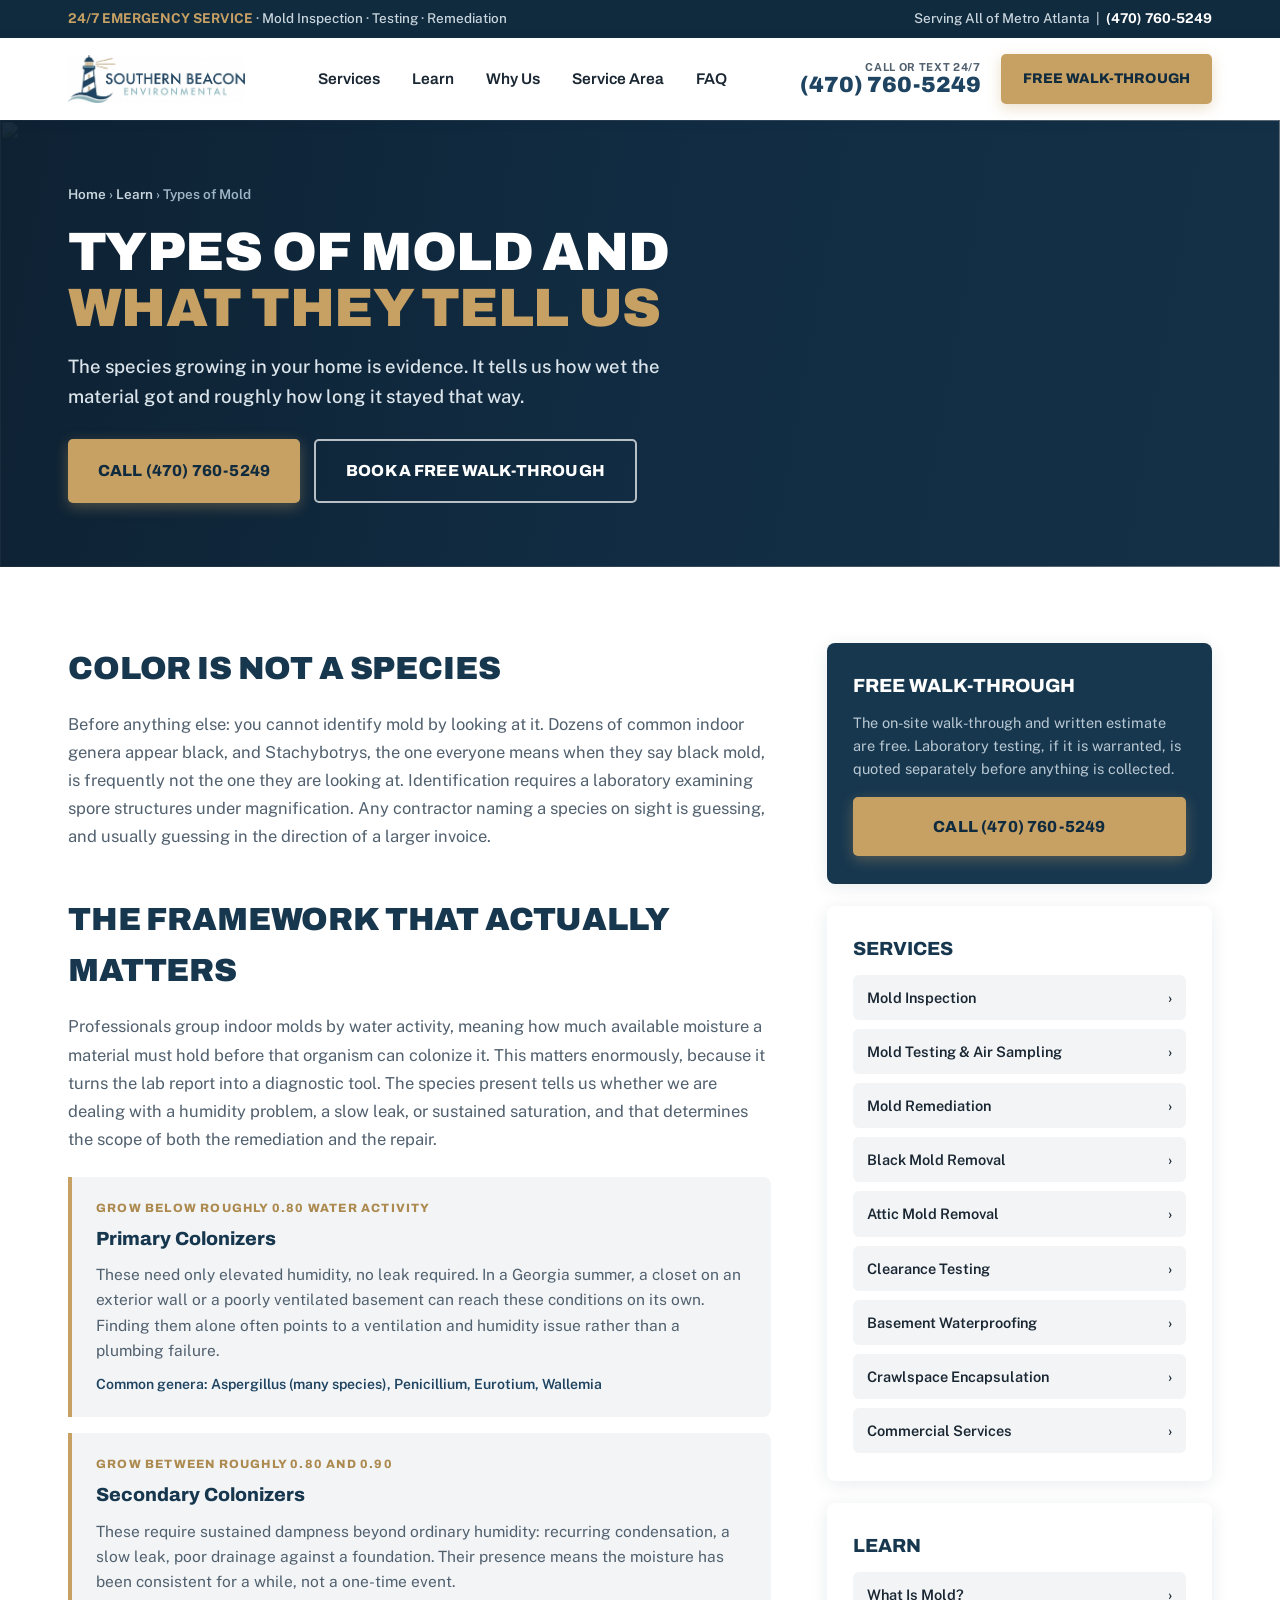
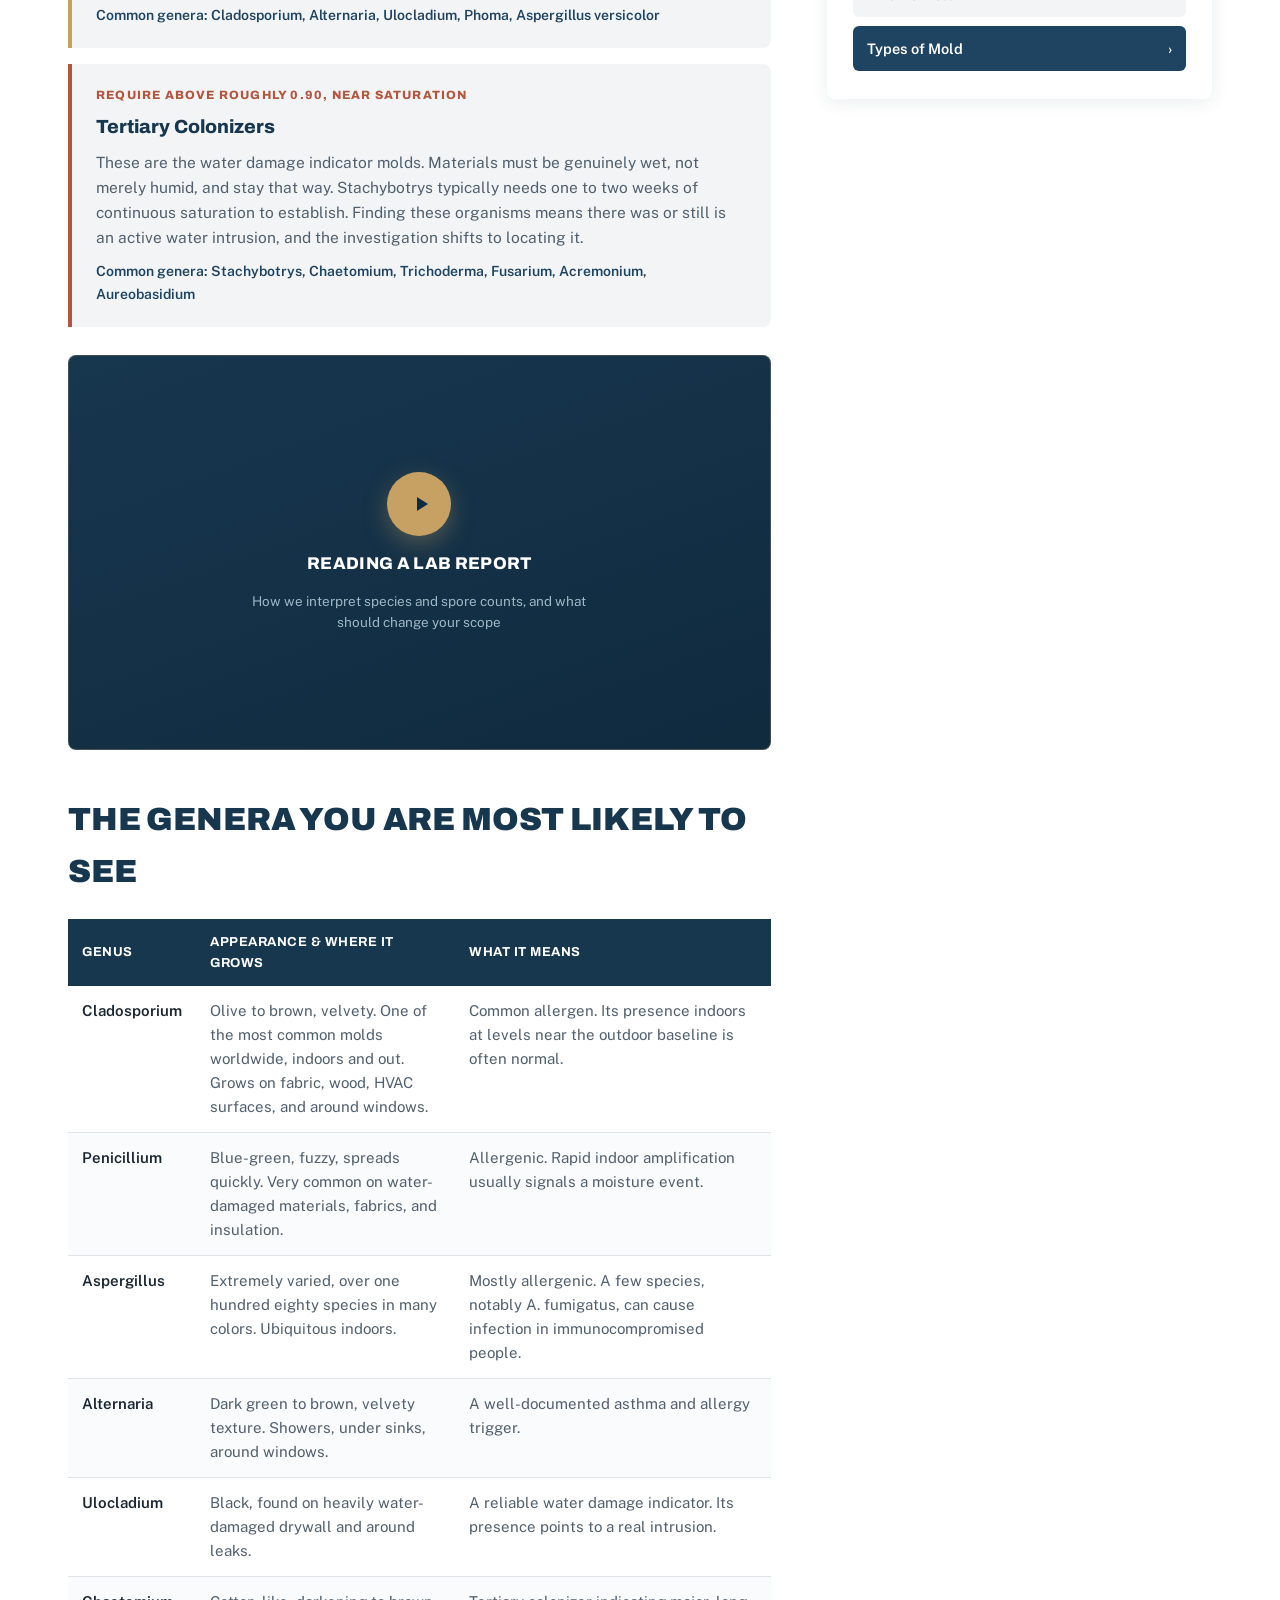
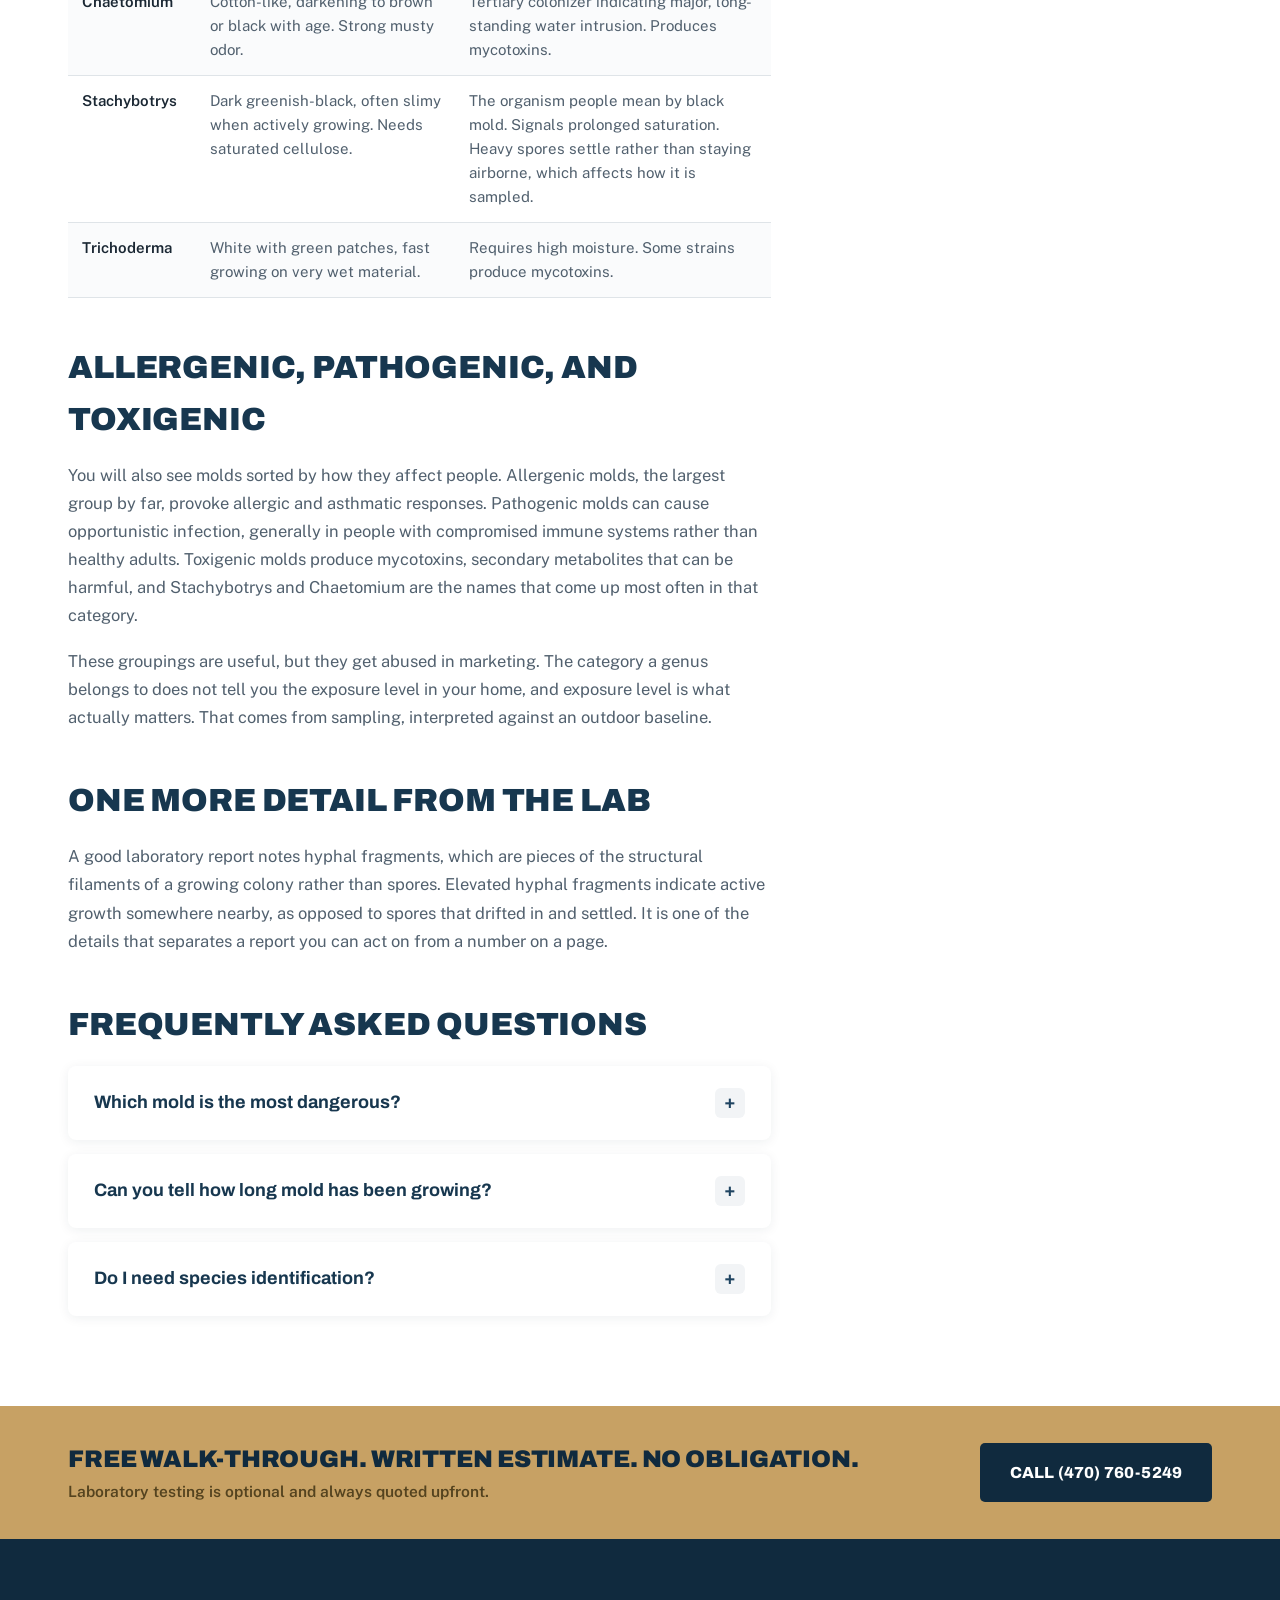
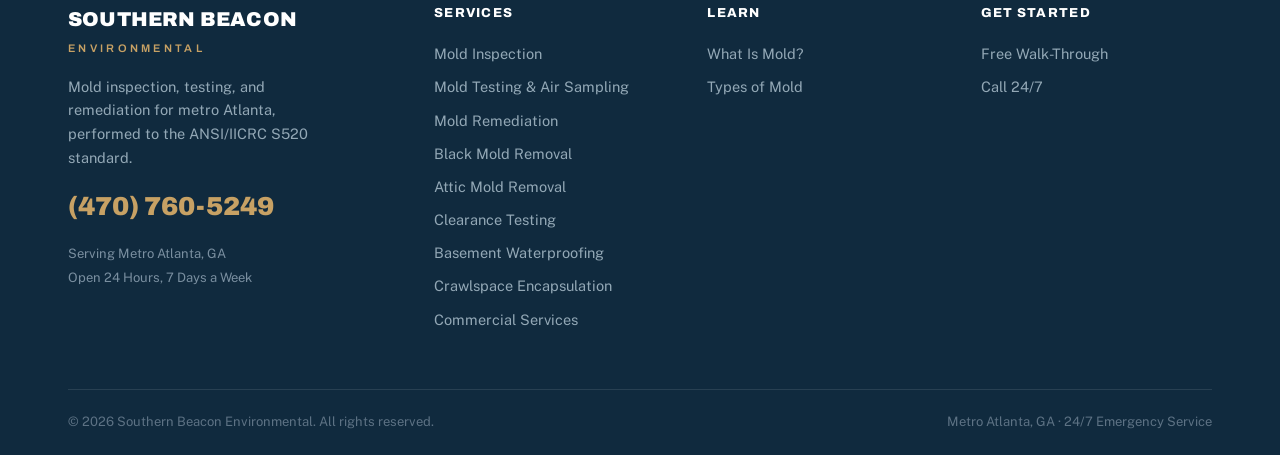
==== commit eec56fe7: "SEO headline, remove fear language, 9 services, lighthouse favicon" ====
--- a/learn/types-of-mold.html
+++ b/learn/types-of-mold.html
@@ -6,7 +6,9 @@
 <title>Types of Mold and What They Tell You | Southern Beacon Environmental</title>
 <meta name="description" content="The common indoor mold genera, how they are categorized, and what each one reveals about the severity and duration of a water problem. From metro Atlanta mold professionals.">
 <link rel="canonical" href="https://southernbeaconenvironmental.com/learn/types-of-mold">
-<link rel="icon" href="/favicon.ico">
+<link rel="icon" href="/favicon.ico" sizes="any">
+<link rel="icon" type="image/png" sizes="32x32" href="/favicon-32.png">
+<link rel="apple-touch-icon" href="/apple-touch-icon.png">
 <meta property="og:type" content="website">
 <meta property="og:title" content="Types of Mold and What They Tell You | Southern Beacon Environmental">
 <meta property="og:description" content="The common indoor mold genera, how they are categorized, and what each one reveals about the severity and duration of a water problem. From metro Atlanta mold professionals.">
@@ -14,7 +16,7 @@
 <link rel="preconnect" href="https://fonts.googleapis.com">
 <link rel="preconnect" href="https://fonts.gstatic.com" crossorigin>
 <link href="https://fonts.googleapis.com/css2?family=Archivo:wght@500;600;700;800;900&family=Public+Sans:wght@400;500;600;700&display=swap" rel="stylesheet">
-<link rel="stylesheet" href="/css/main.css?v=20260718">
+<link rel="stylesheet" href="/css/main.css?v=20260719">
 <script type="application/ld+json">{"@context": "https://schema.org", "@type": "Service", "name": "Types of Mold", "provider": {"@id": "https://southernbeaconenvironmental.com/#business"}, "areaServed": {"@type": "State", "name": "Georgia"}, "url": "https://southernbeaconenvironmental.com/services/types-of-mold"}</script>
 <script type="application/ld+json">{"@context": "https://schema.org", "@type": "FAQPage", "mainEntity": [{"@type": "Question", "name": "Which mold is the most dangerous?", "acceptedAnswer": {"@type": "Answer", "text": "The wrong question, honestly. Concentration and individual sensitivity matter more than genus. A heavy Penicillium amplification in a bedroom affects an asthmatic child more than a small isolated Stachybotrys colony in a detached garage."}}, {"@type": "Question", "name": "Can you tell how long mold has been growing?", "acceptedAnswer": {"@type": "Answer", "text": "Approximately. The colonizer category gives you a meaningful clue, since tertiary species require one to two weeks of saturation to establish. Combined with staining, material damage, and the condition of the water source, we can usually characterize whether a problem is recent or long-running."}}, {"@type": "Question", "name": "Do I need species identification?", "acceptedAnswer": {"@type": "Answer", "text": "Not always. When growth is visible and the source is known, the scope of work often does not change based on genus. It matters for health documentation, real estate and legal disputes, and when deciding whether an investigation should widen."}}]}</script>
 </head>
@@ -97,6 +99,7 @@
             <li><a href="/services/mold-testing">Mold Testing &amp; Air Sampling<span>&rsaquo;</span></a></li>
             <li><a href="/services/mold-remediation">Mold Remediation<span>&rsaquo;</span></a></li>
             <li><a href="/services/black-mold-removal">Black Mold Removal<span>&rsaquo;</span></a></li>
+            <li><a href="/services/attic-mold-removal">Attic Mold Removal<span>&rsaquo;</span></a></li>
             <li><a href="/services/clearance-testing">Clearance Testing<span>&rsaquo;</span></a></li>
             <li><a href="/services/basement-waterproofing">Basement Waterproofing<span>&rsaquo;</span></a></li>
             <li><a href="/services/crawlspace-encapsulation">Crawlspace Encapsulation<span>&rsaquo;</span></a></li>
@@ -137,6 +140,7 @@
           <li><a href="/services/mold-testing">Mold Testing &amp; Air Sampling</a></li>
           <li><a href="/services/mold-remediation">Mold Remediation</a></li>
           <li><a href="/services/black-mold-removal">Black Mold Removal</a></li>
+          <li><a href="/services/attic-mold-removal">Attic Mold Removal</a></li>
           <li><a href="/services/clearance-testing">Clearance Testing</a></li>
           <li><a href="/services/basement-waterproofing">Basement Waterproofing</a></li>
           <li><a href="/services/crawlspace-encapsulation">Crawlspace Encapsulation</a></li>
--- a/css/main.css
+++ b/css/main.css
@@ -442,4 +442,4 @@
 /* pricing clarity callout */
 .note-box{background:#FFF8EC;border:1px solid rgba(199,161,100,.45);border-left:4px solid var(--gold);border-radius:0 8px 8px 0;padding:20px 22px;margin:24px 0}
 .note-box b{display:block;font-family:var(--disp);font-weight:800;font-size:16px;color:var(--deep);margin-bottom:6px}
-.note-box p{font-size:15px;color:var(--gray);line-height:1.6;margin:0}+.note-box p{font-size:15px;color:var(--gray);line-height:1.6;margin:0}
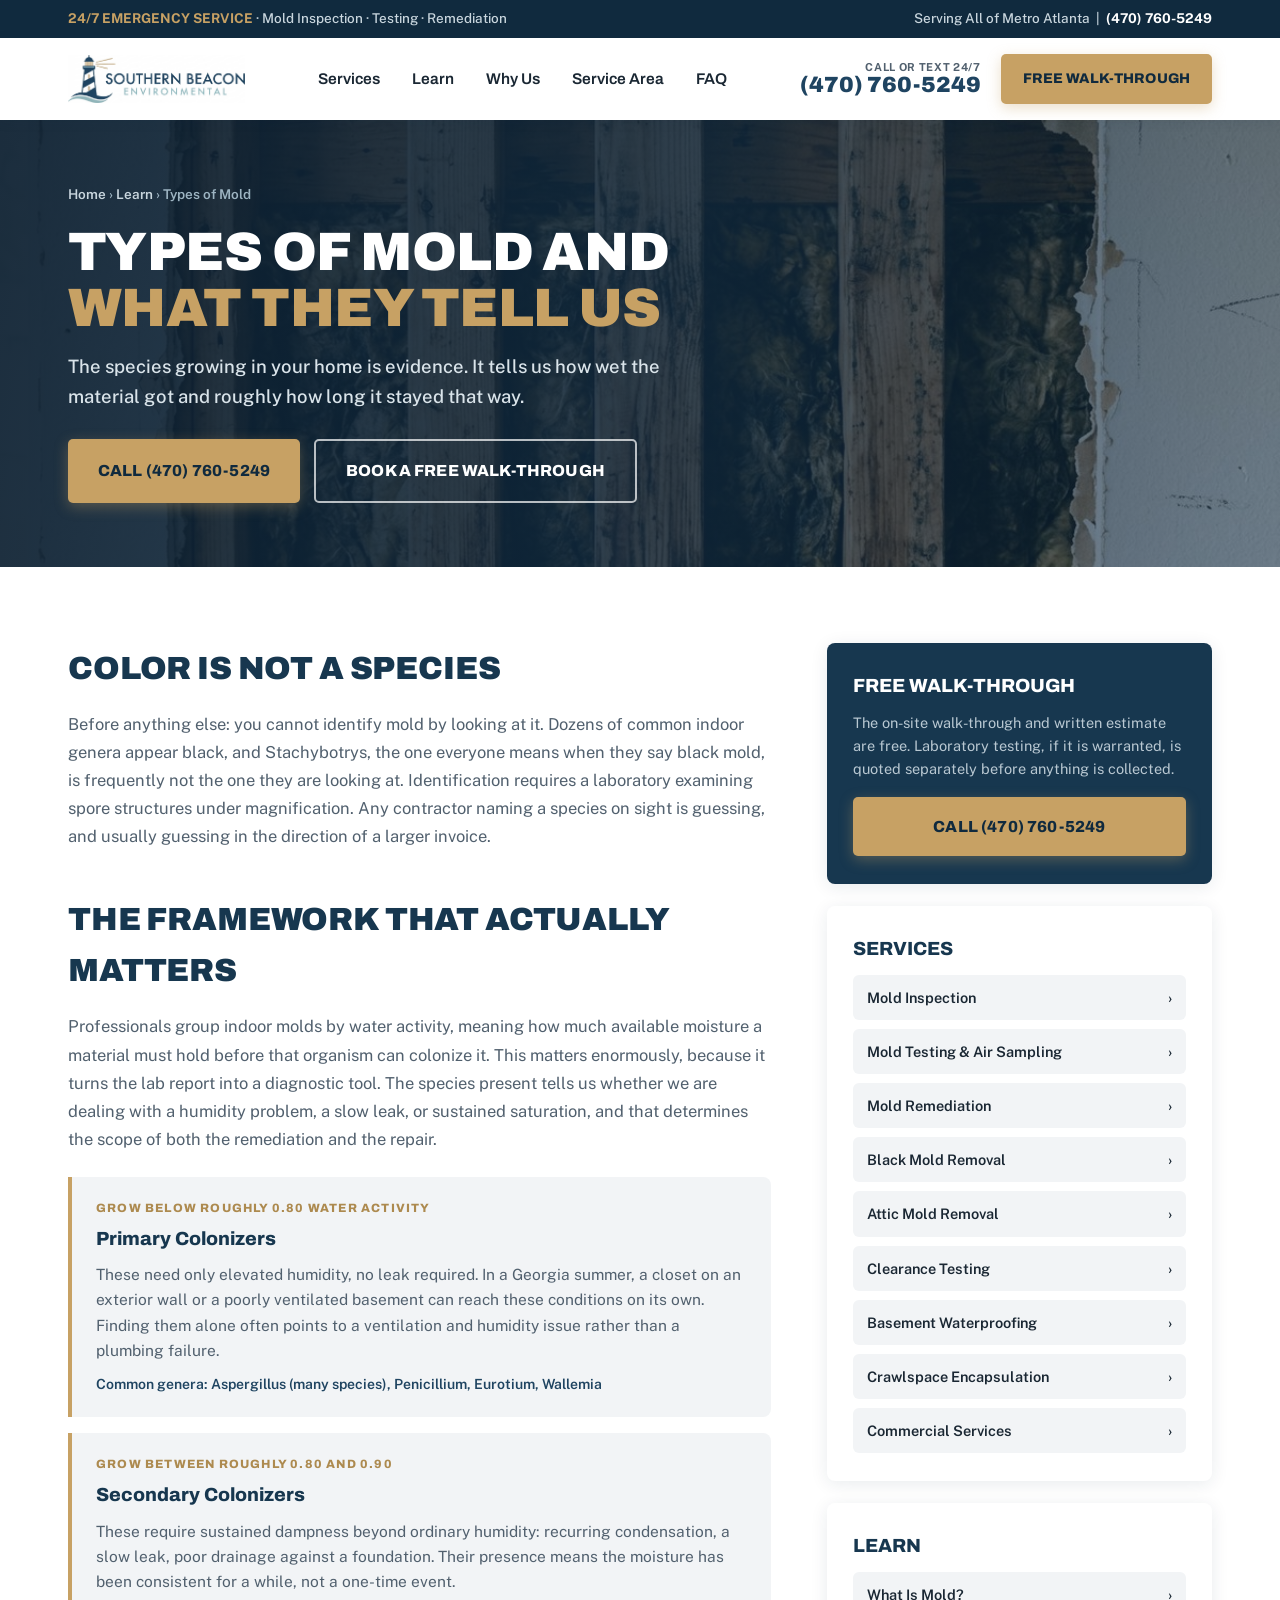
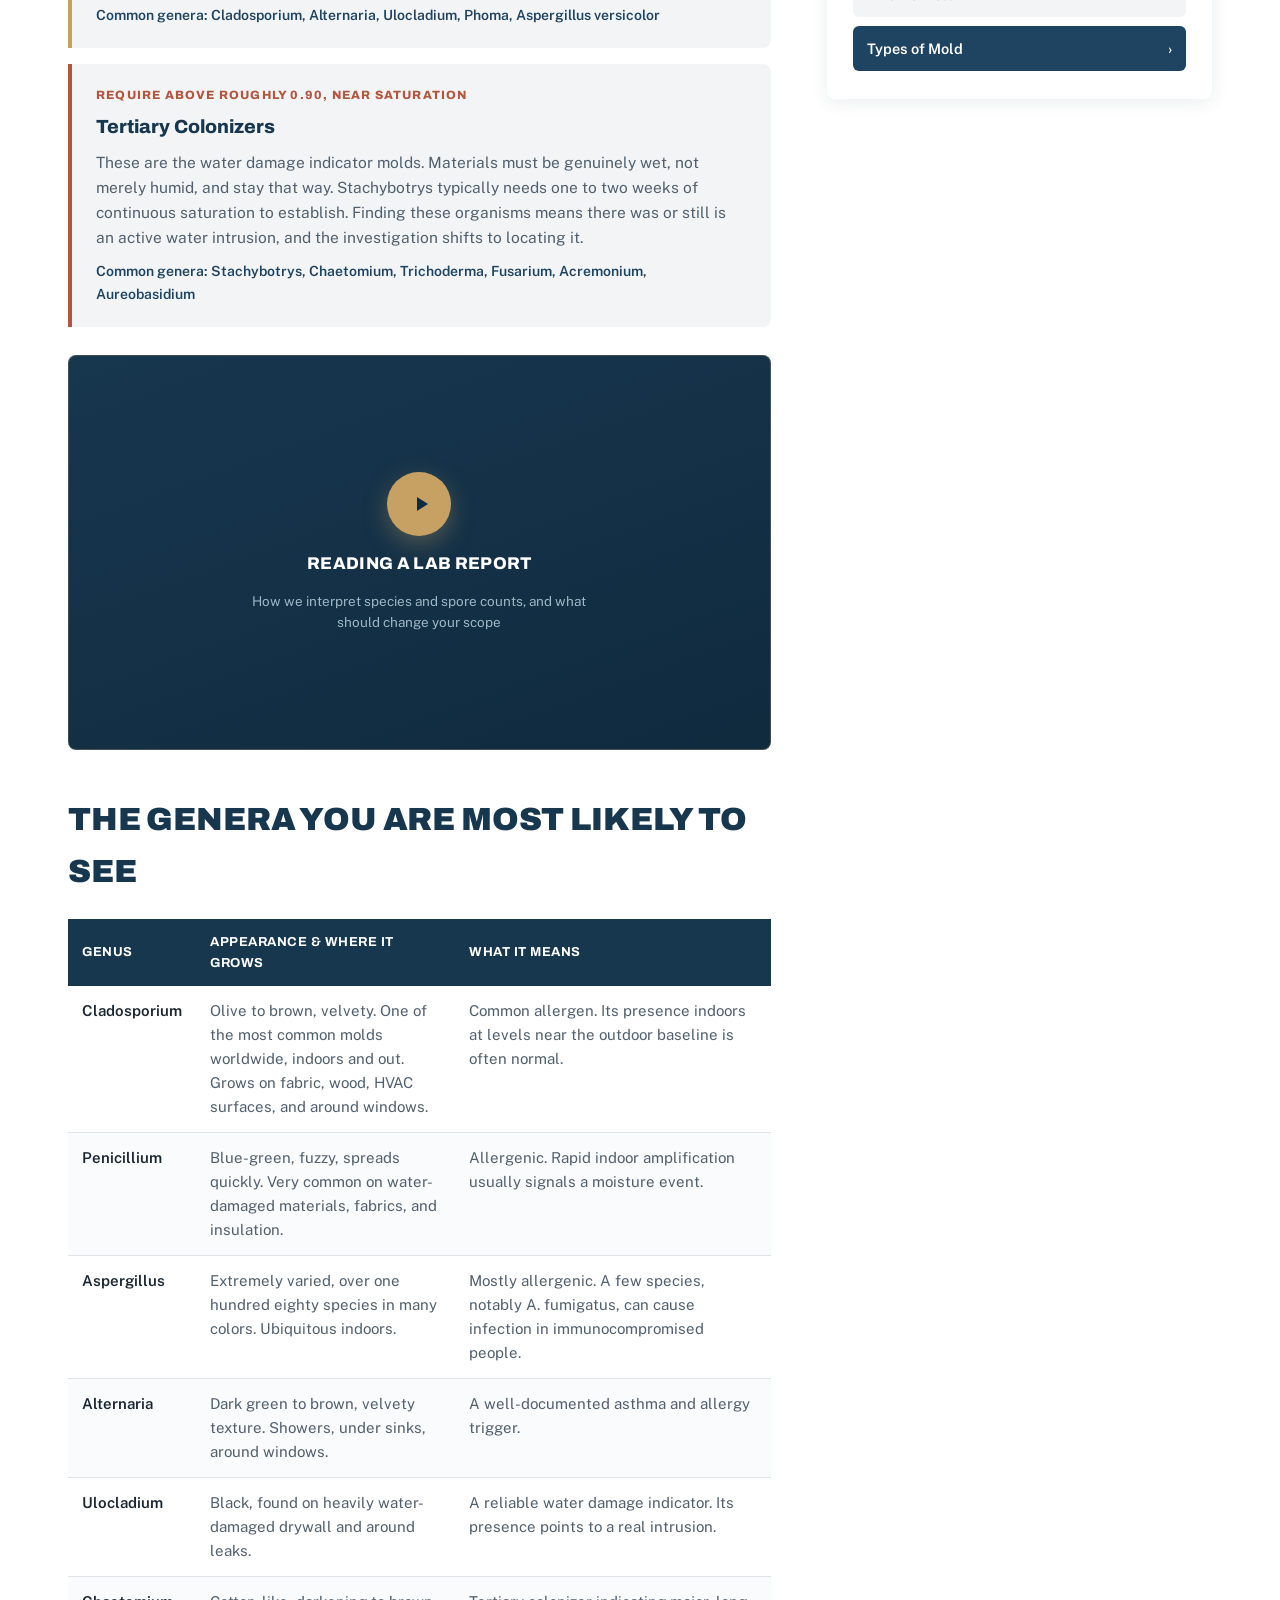
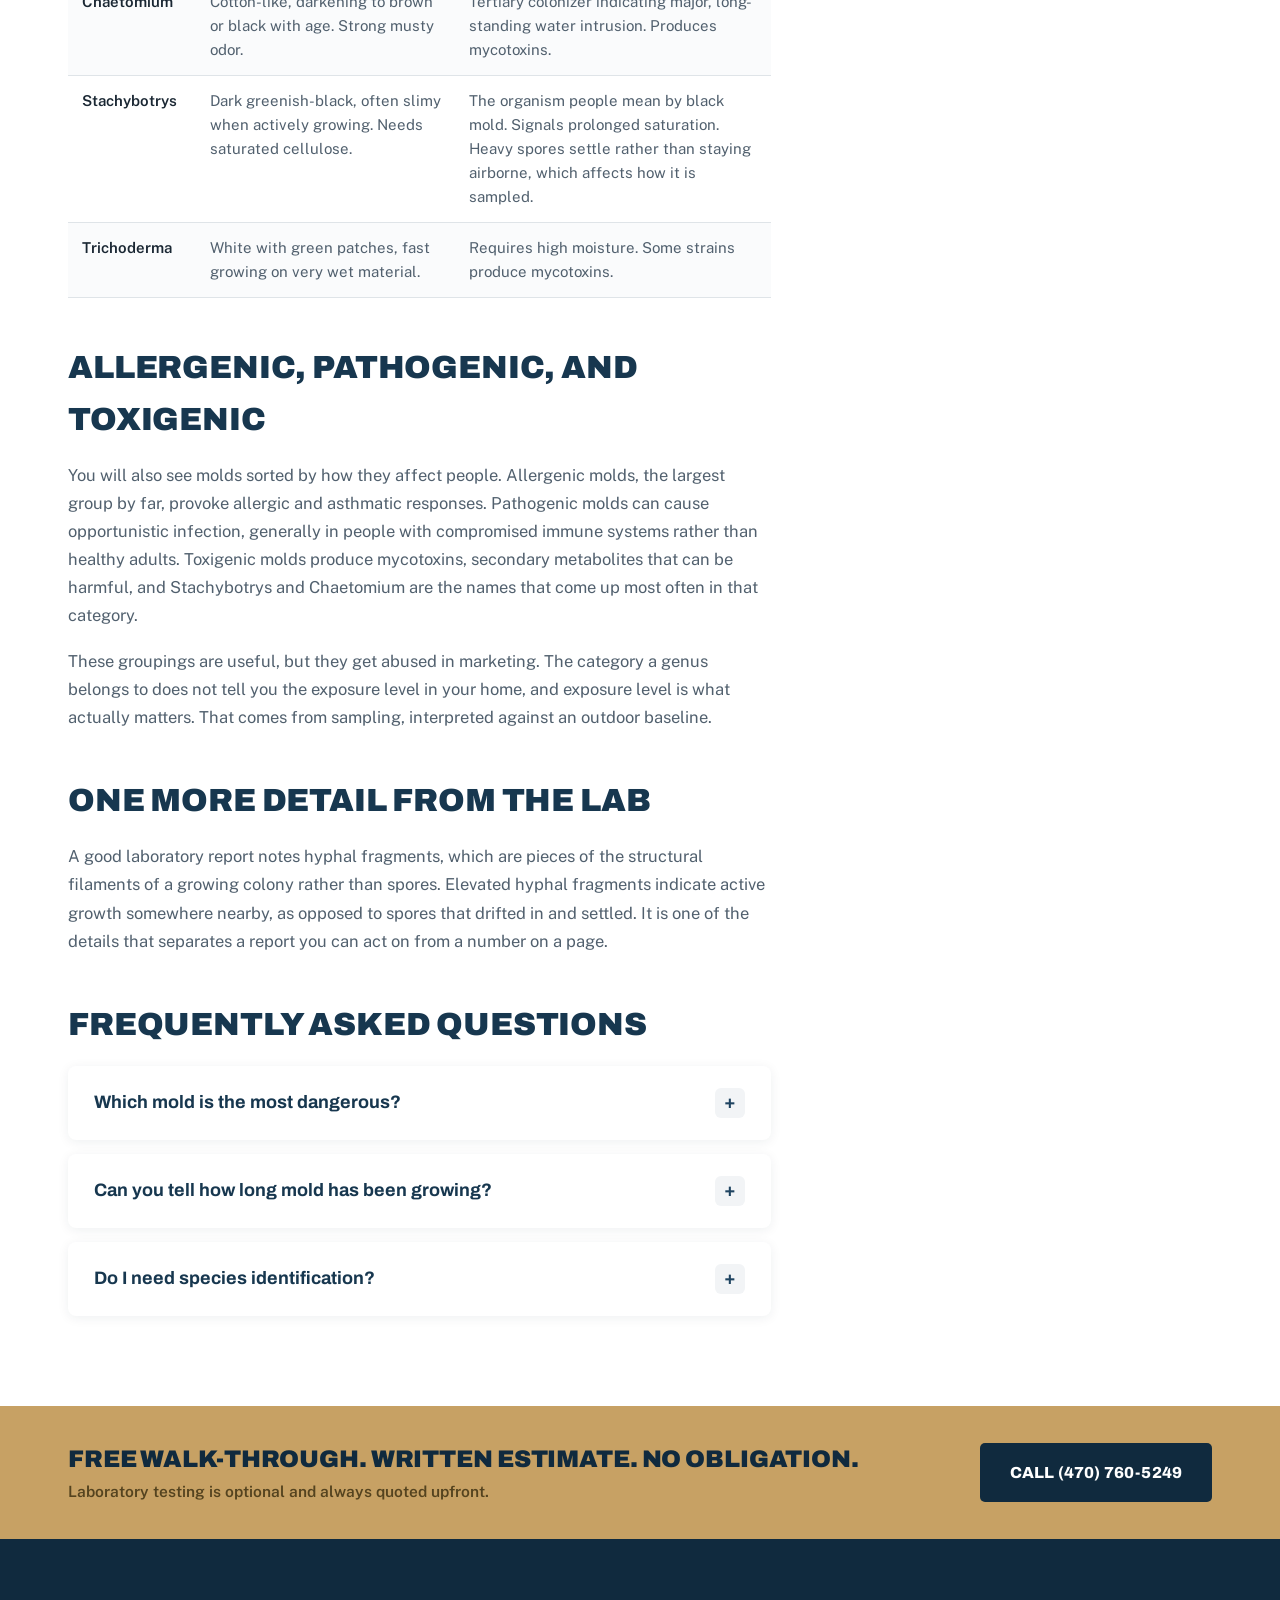
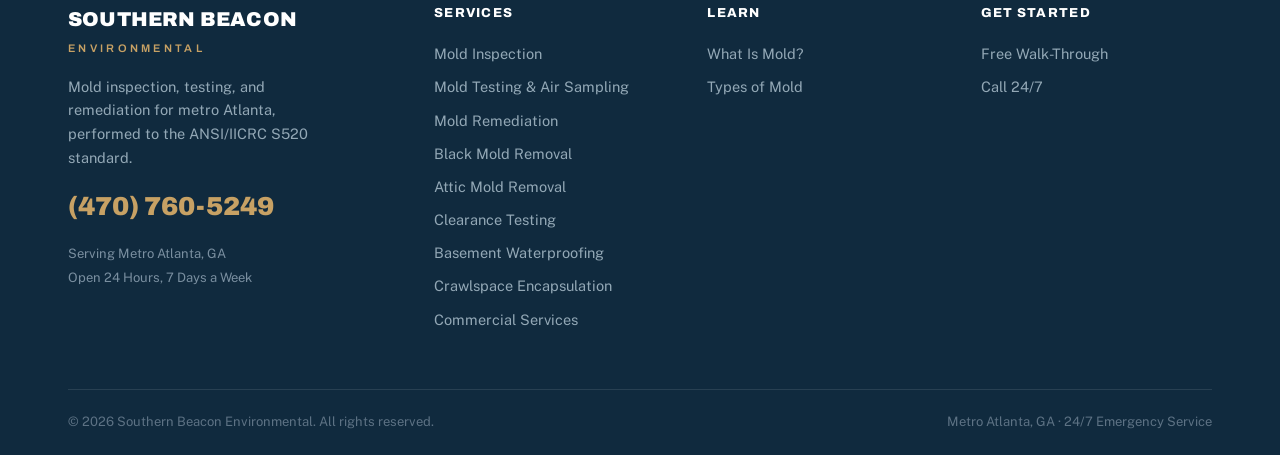
==== commit cb5b2bc0: "Wire dedicated AI service photos to all 9 cards, fix hero and learn images" ====
--- a/learn/types-of-mold.html
+++ b/learn/types-of-mold.html
@@ -16,7 +16,7 @@
 <link rel="preconnect" href="https://fonts.googleapis.com">
 <link rel="preconnect" href="https://fonts.gstatic.com" crossorigin>
 <link href="https://fonts.googleapis.com/css2?family=Archivo:wght@500;600;700;800;900&family=Public+Sans:wght@400;500;600;700&display=swap" rel="stylesheet">
-<link rel="stylesheet" href="/css/main.css?v=20260719">
+<link rel="stylesheet" href="/css/main.css?v=20260722">
 <script type="application/ld+json">{"@context": "https://schema.org", "@type": "Service", "name": "Types of Mold", "provider": {"@id": "https://southernbeaconenvironmental.com/#business"}, "areaServed": {"@type": "State", "name": "Georgia"}, "url": "https://southernbeaconenvironmental.com/services/types-of-mold"}</script>
 <script type="application/ld+json">{"@context": "https://schema.org", "@type": "FAQPage", "mainEntity": [{"@type": "Question", "name": "Which mold is the most dangerous?", "acceptedAnswer": {"@type": "Answer", "text": "The wrong question, honestly. Concentration and individual sensitivity matter more than genus. A heavy Penicillium amplification in a bedroom affects an asthmatic child more than a small isolated Stachybotrys colony in a detached garage."}}, {"@type": "Question", "name": "Can you tell how long mold has been growing?", "acceptedAnswer": {"@type": "Answer", "text": "Approximately. The colonizer category gives you a meaningful clue, since tertiary species require one to two weeks of saturation to establish. Combined with staining, material damage, and the condition of the water source, we can usually characterize whether a problem is recent or long-running."}}, {"@type": "Question", "name": "Do I need species identification?", "acceptedAnswer": {"@type": "Answer", "text": "Not always. When growth is visible and the source is known, the scope of work often does not change based on genus. It matters for health documentation, real estate and legal disputes, and when deciding whether an investigation should widen."}}]}</script>
 </head>
@@ -50,7 +50,7 @@
 </header>
 
 <section class="pg-hero">
-  <div class="bg"><img src="/images/services/air-quality.jpg" alt="" fetchpriority="high"></div>
+  <div class="bg"><img src="/images/services/mold-testing-sampling.jpg" alt="" fetchpriority="high"></div>
   <div class="shade"></div>
   <div class="wrap">
     <div class="crumb"><a href="/">Home</a> &rsaquo; <a href="/#services">Learn</a> &rsaquo; Types of Mold</div>
@@ -194,4 +194,4 @@
 })();
 </script>
 </body>
-</html>
+</html>
--- a/css/main.css
+++ b/css/main.css
@@ -443,3 +443,7 @@
 .note-box{background:#FFF8EC;border:1px solid rgba(199,161,100,.45);border-left:4px solid var(--gold);border-radius:0 8px 8px 0;padding:20px 22px;margin:24px 0}
 .note-box b{display:block;font-family:var(--disp);font-weight:800;font-size:16px;color:var(--deep);margin-bottom:6px}
 .note-box p{font-size:15px;color:var(--gray);line-height:1.6;margin:0}
+
+/* lead form: honeypot (hidden from humans) + error message */
+.hp{position:absolute;left:-9999px;width:1px;height:1px;overflow:hidden}
+.err{color:#B3563F;font-size:14px;font-weight:600;margin:10px 0 0;min-height:1px}
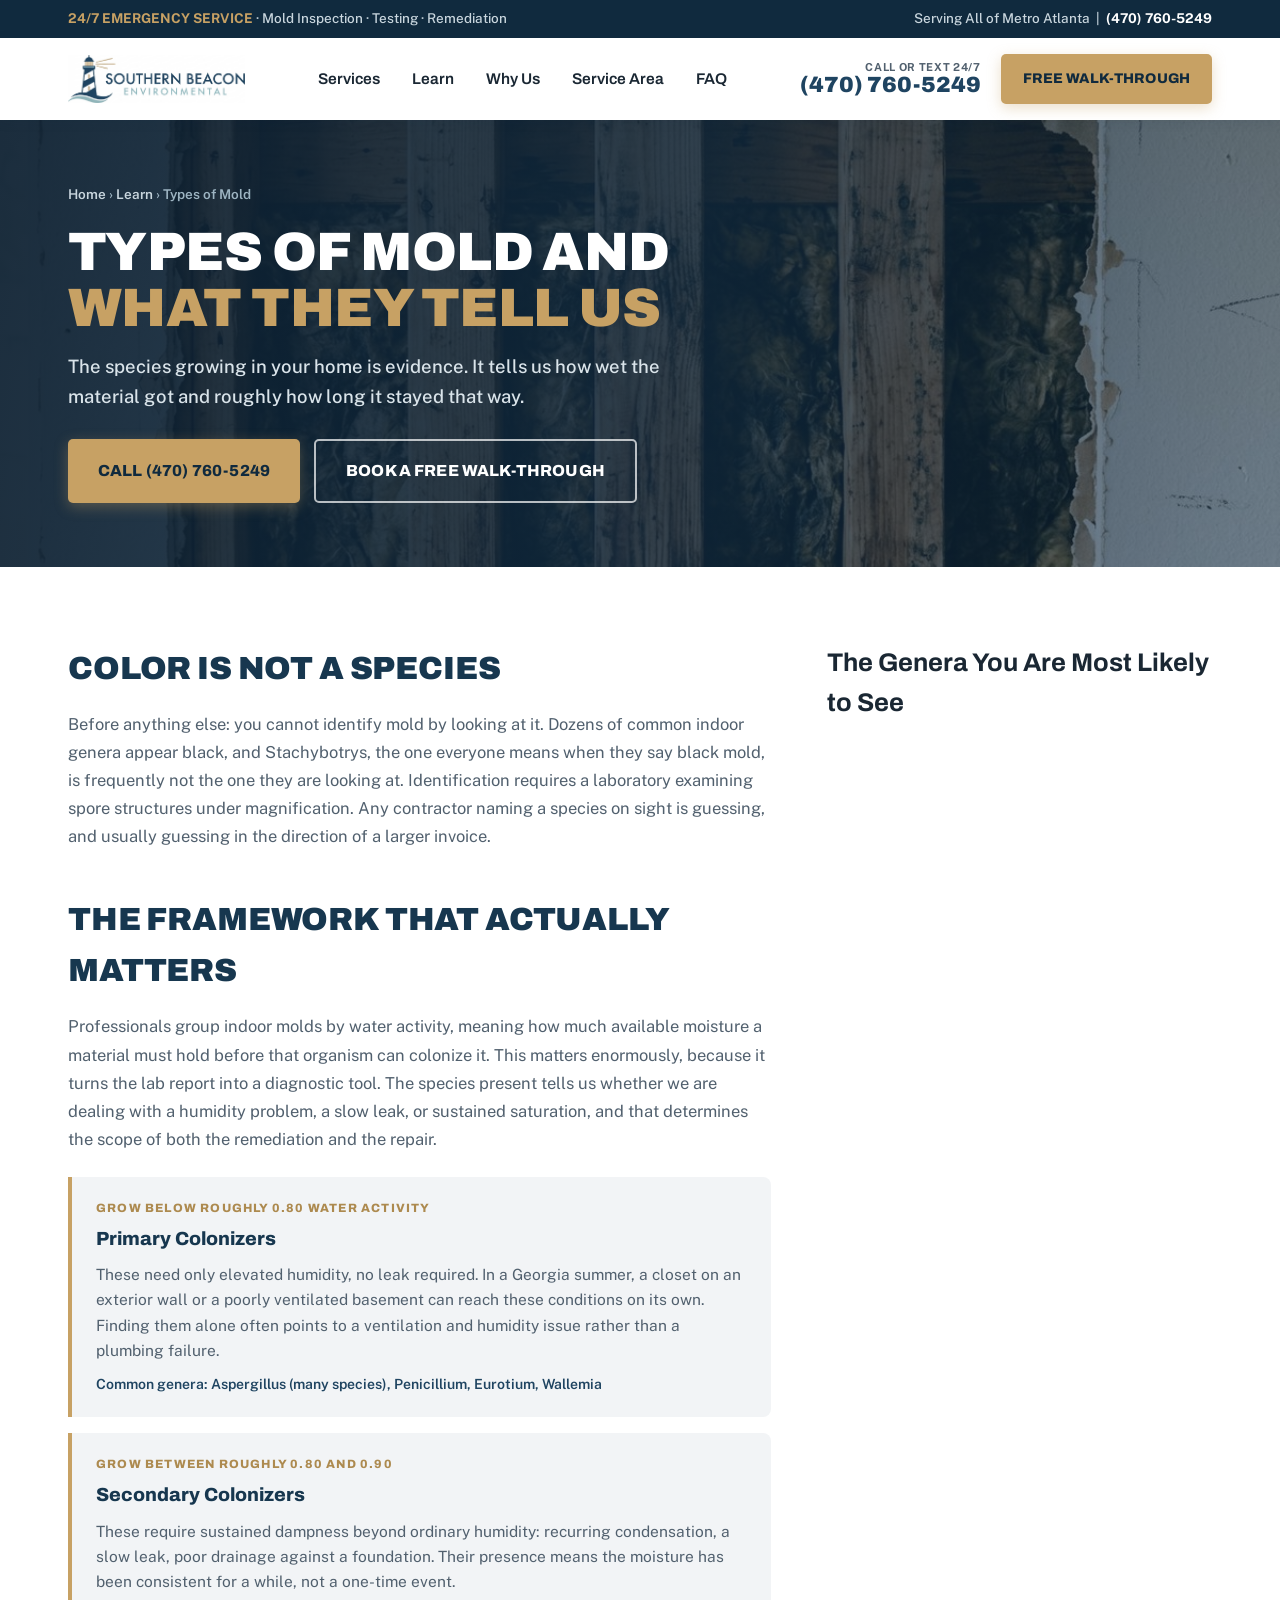
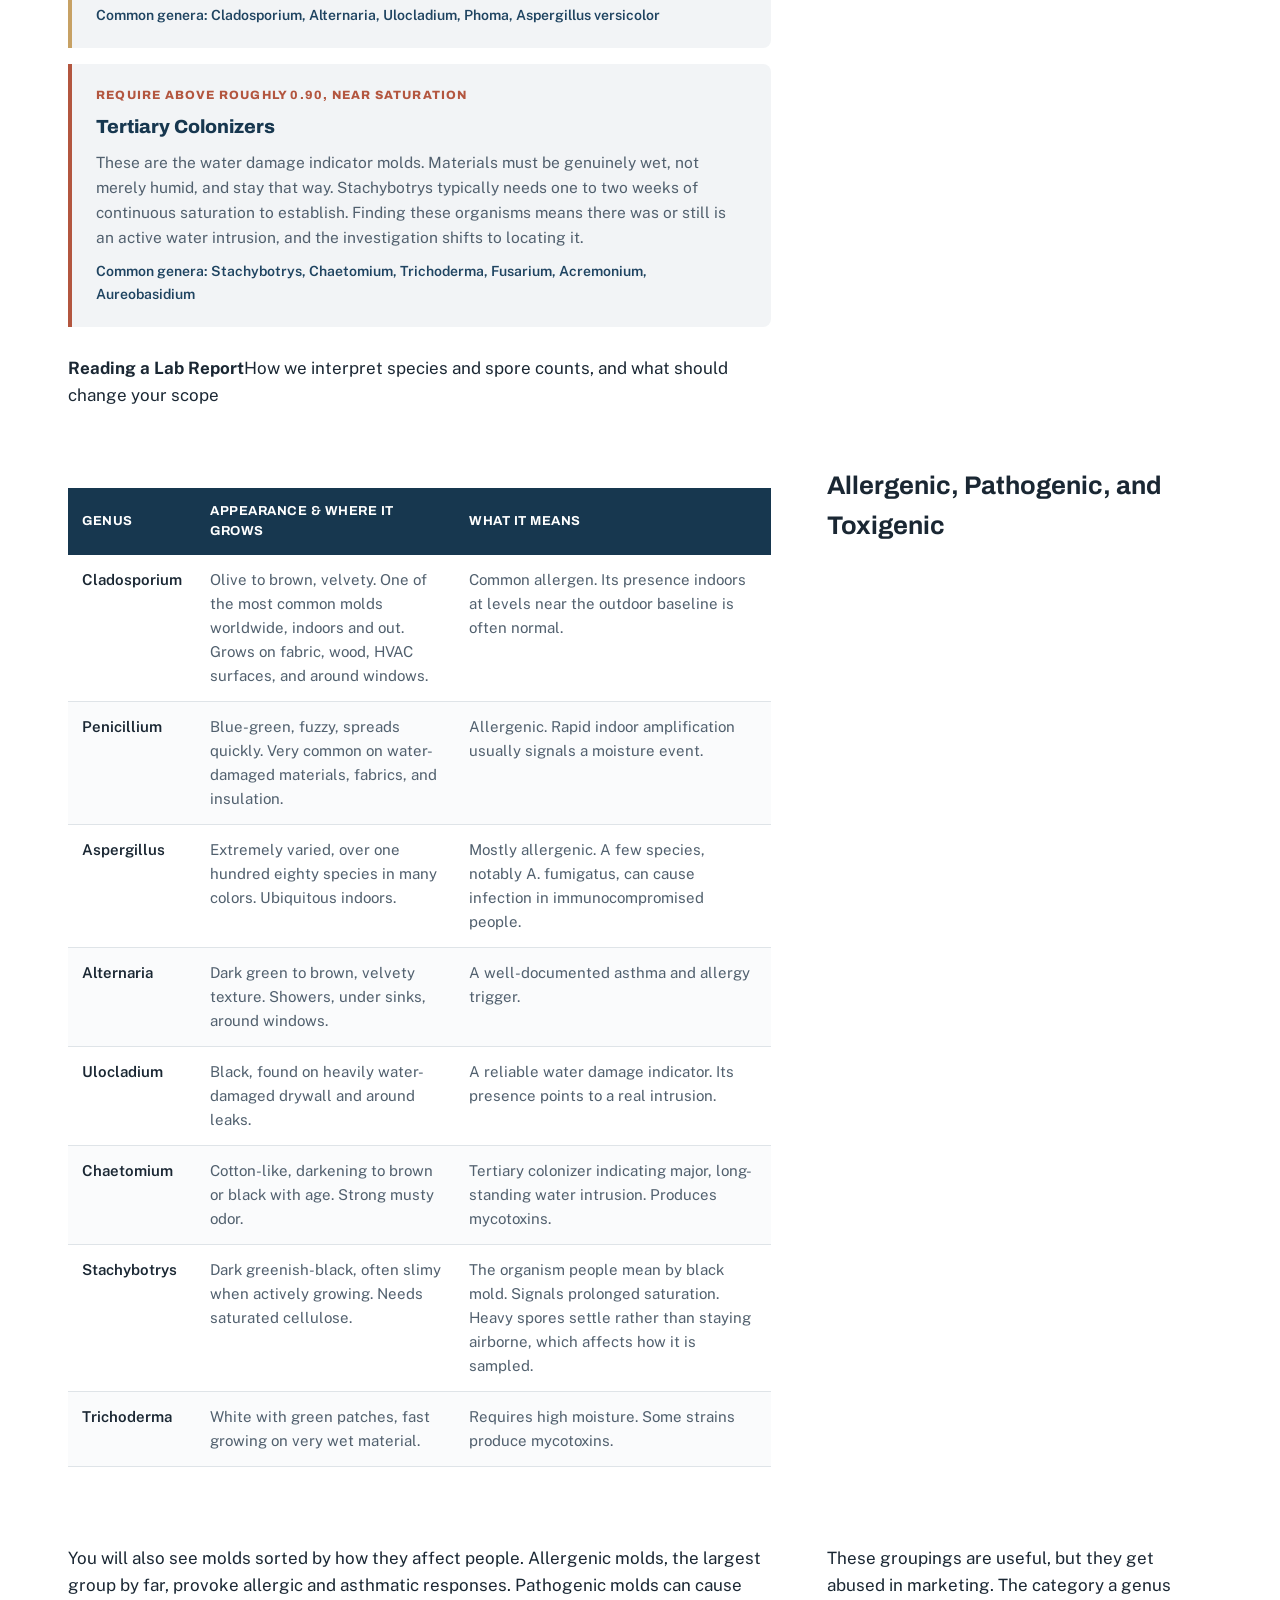
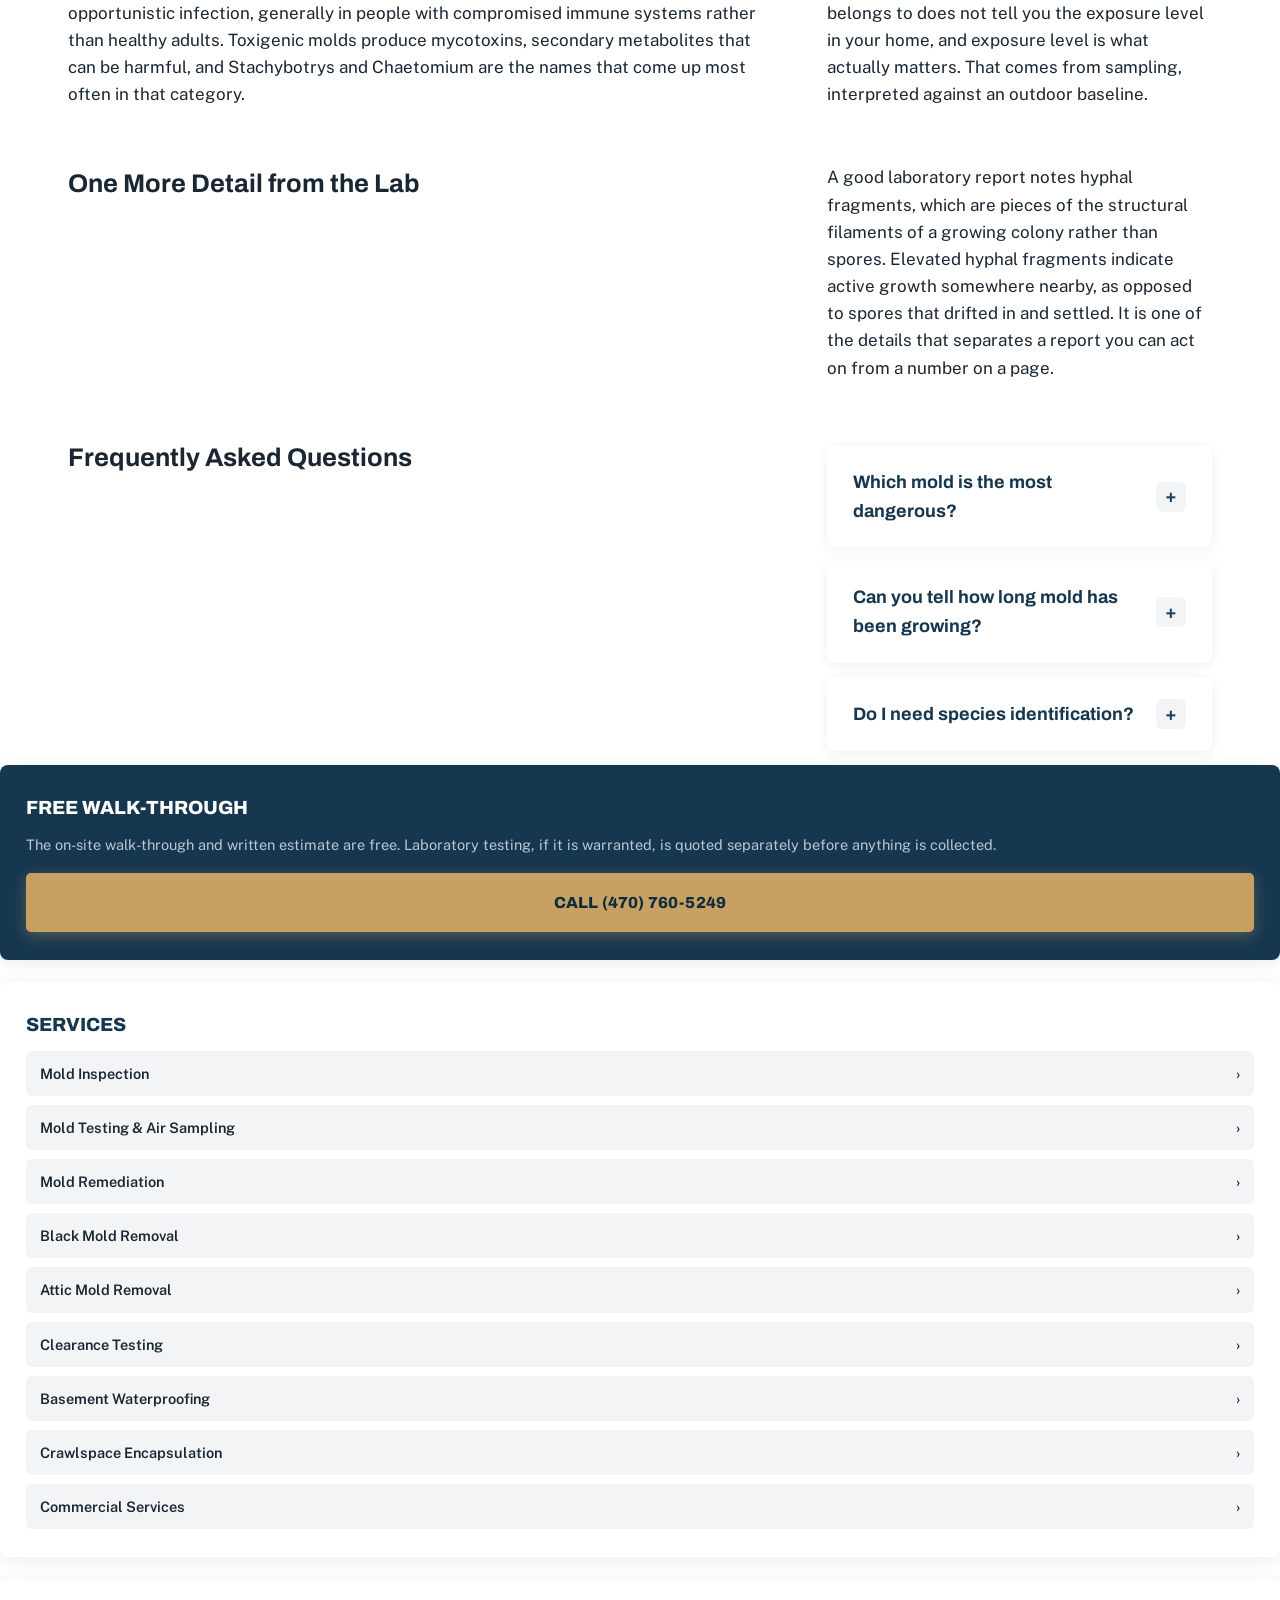
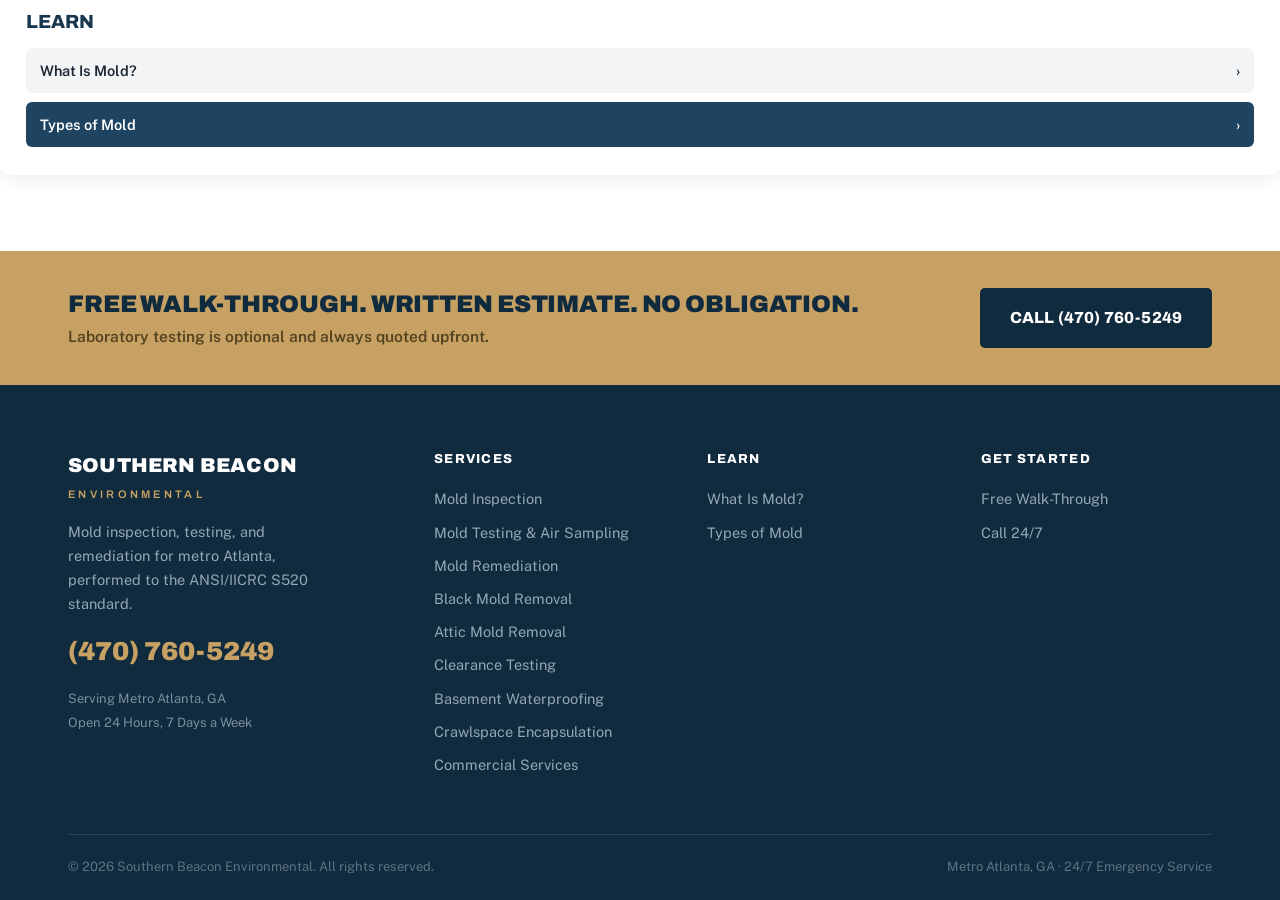
==== commit 4cab44ae: "Remove video placeholders until real footage is available" ====
--- a/learn/types-of-mold.html
+++ b/learn/types-of-mold.html
@@ -16,7 +16,7 @@
 <link rel="preconnect" href="https://fonts.googleapis.com">
 <link rel="preconnect" href="https://fonts.gstatic.com" crossorigin>
 <link href="https://fonts.googleapis.com/css2?family=Archivo:wght@500;600;700;800;900&family=Public+Sans:wght@400;500;600;700&display=swap" rel="stylesheet">
-<link rel="stylesheet" href="/css/main.css?v=20260722">
+<link rel="stylesheet" href="/css/main.css?v=20260722c">
 <script type="application/ld+json">{"@context": "https://schema.org", "@type": "Service", "name": "Types of Mold", "provider": {"@id": "https://southernbeaconenvironmental.com/#business"}, "areaServed": {"@type": "State", "name": "Georgia"}, "url": "https://southernbeaconenvironmental.com/services/types-of-mold"}</script>
 <script type="application/ld+json">{"@context": "https://schema.org", "@type": "FAQPage", "mainEntity": [{"@type": "Question", "name": "Which mold is the most dangerous?", "acceptedAnswer": {"@type": "Answer", "text": "The wrong question, honestly. Concentration and individual sensitivity matter more than genus. A heavy Penicillium amplification in a bedroom affects an asthmatic child more than a small isolated Stachybotrys colony in a detached garage."}}, {"@type": "Question", "name": "Can you tell how long mold has been growing?", "acceptedAnswer": {"@type": "Answer", "text": "Approximately. The colonizer category gives you a meaningful clue, since tertiary species require one to two weeks of saturation to establish. Combined with staining, material damage, and the condition of the water source, we can usually characterize whether a problem is recent or long-running."}}, {"@type": "Question", "name": "Do I need species identification?", "acceptedAnswer": {"@type": "Answer", "text": "Not always. When growth is visible and the source is known, the scope of work often does not change based on genus. It matters for health documentation, real estate and legal disputes, and when deciding whether an investigation should widen."}}]}</script>
 </head>
@@ -71,7 +71,7 @@
       <h2>The Framework That Actually Matters</h2>
       <p>Professionals group indoor molds by water activity, meaning how much available moisture a material must hold before that organism can colonize it. This matters enormously, because it turns the lab report into a diagnostic tool. The species present tells us whether we are dealing with a humidity problem, a slow leak, or sustained saturation, and that determines the scope of both the remediation and the repair.</p>
       <div class="tiers"><div class="tier t1"><div class="lvl">Grow below roughly 0.80 water activity</div><h4>Primary Colonizers</h4><p>These need only elevated humidity, no leak required. In a Georgia summer, a closet on an exterior wall or a poorly ventilated basement can reach these conditions on its own. Finding them alone often points to a ventilation and humidity issue rather than a plumbing failure.</p><div class="spp">Common genera: Aspergillus (many species), Penicillium, Eurotium, Wallemia</div></div><div class="tier t2"><div class="lvl">Grow between roughly 0.80 and 0.90</div><h4>Secondary Colonizers</h4><p>These require sustained dampness beyond ordinary humidity: recurring condensation, a slow leak, poor drainage against a foundation. Their presence means the moisture has been consistent for a while, not a one-time event.</p><div class="spp">Common genera: Cladosporium, Alternaria, Ulocladium, Phoma, Aspergillus versicolor</div></div><div class="tier t3"><div class="lvl">Require above roughly 0.90, near saturation</div><h4>Tertiary Colonizers</h4><p>These are the water damage indicator molds. Materials must be genuinely wet, not merely humid, and stay that way. Stachybotrys typically needs one to two weeks of continuous saturation to establish. Finding these organisms means there was or still is an active water intrusion, and the investigation shifts to locating it.</p><div class="spp">Common genera: Stachybotrys, Chaetomium, Trichoderma, Fusarium, Acremonium, Aureobasidium</div></div></div>
-      <div class="vid "><div class="play"><svg viewBox="0 0 24 24"><path d="M8 5v14l11-7z"/></svg></div><b>Reading a Lab Report</b><span>How we interpret species and spore counts, and what should change your scope</span></div>
+      <b>Reading a Lab Report</b><span>How we interpret species and spore counts, and what should change your scope</span></div>
       <h2>The Genera You Are Most Likely to See</h2>
       <table class="tbl"><thead><tr><th>Genus</th><th>Appearance &amp; Where It Grows</th><th>What It Means</th></tr></thead><tbody><tr><td>Cladosporium</td><td>Olive to brown, velvety. One of the most common molds worldwide, indoors and out. Grows on fabric, wood, HVAC surfaces, and around windows.</td><td>Common allergen. Its presence indoors at levels near the outdoor baseline is often normal.</td></tr><tr><td>Penicillium</td><td>Blue-green, fuzzy, spreads quickly. Very common on water-damaged materials, fabrics, and insulation.</td><td>Allergenic. Rapid indoor amplification usually signals a moisture event.</td></tr><tr><td>Aspergillus</td><td>Extremely varied, over one hundred eighty species in many colors. Ubiquitous indoors.</td><td>Mostly allergenic. A few species, notably A. fumigatus, can cause infection in immunocompromised people.</td></tr><tr><td>Alternaria</td><td>Dark green to brown, velvety texture. Showers, under sinks, around windows.</td><td>A well-documented asthma and allergy trigger.</td></tr><tr><td>Ulocladium</td><td>Black, found on heavily water-damaged drywall and around leaks.</td><td>A reliable water damage indicator. Its presence points to a real intrusion.</td></tr><tr><td>Chaetomium</td><td>Cotton-like, darkening to brown or black with age. Strong musty odor.</td><td>Tertiary colonizer indicating major, long-standing water intrusion. Produces mycotoxins.</td></tr><tr><td>Stachybotrys</td><td>Dark greenish-black, often slimy when actively growing. Needs saturated cellulose.</td><td>The organism people mean by black mold. Signals prolonged saturation. Heavy spores settle rather than staying airborne, which affects how it is sampled.</td></tr><tr><td>Trichoderma</td><td>White with green patches, fast growing on very wet material.</td><td>Requires high moisture. Some strains produce mycotoxins.</td></tr></tbody></table>
       <h2>Allergenic, Pathogenic, and Toxigenic</h2>
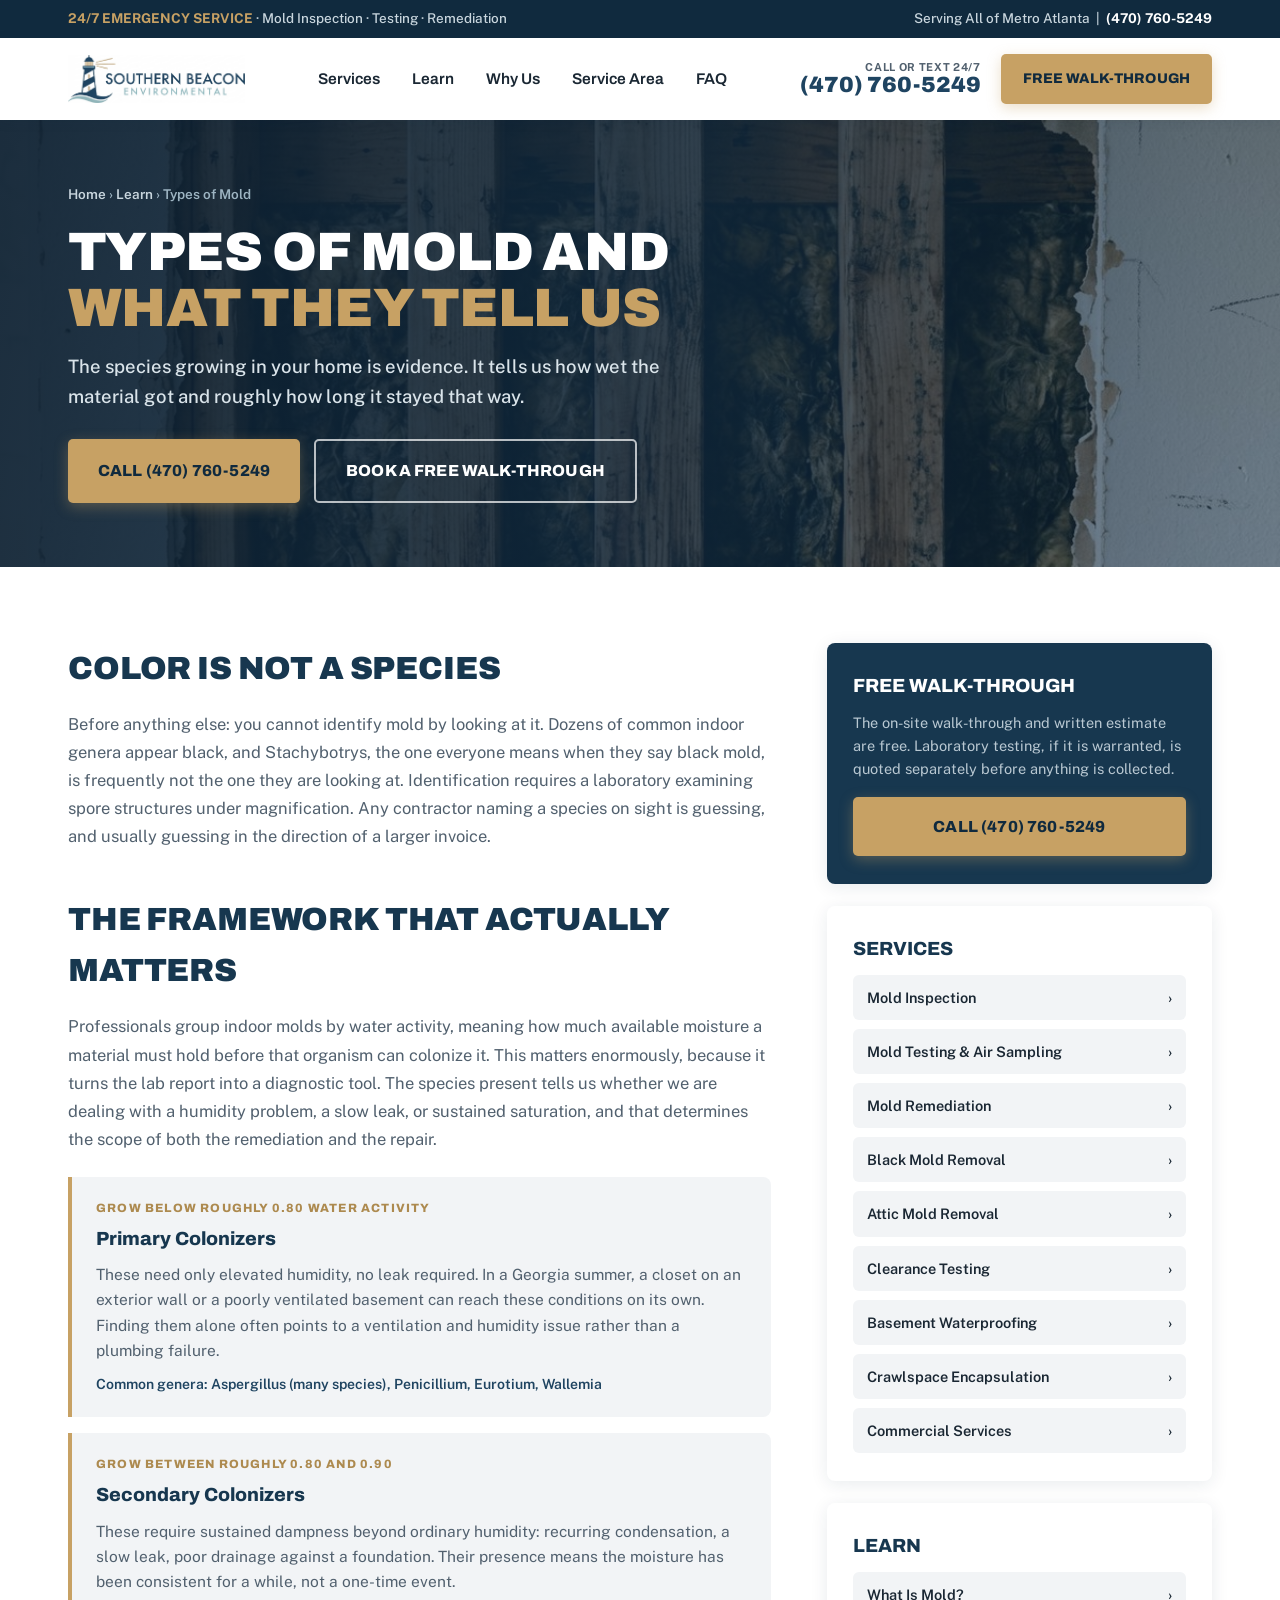
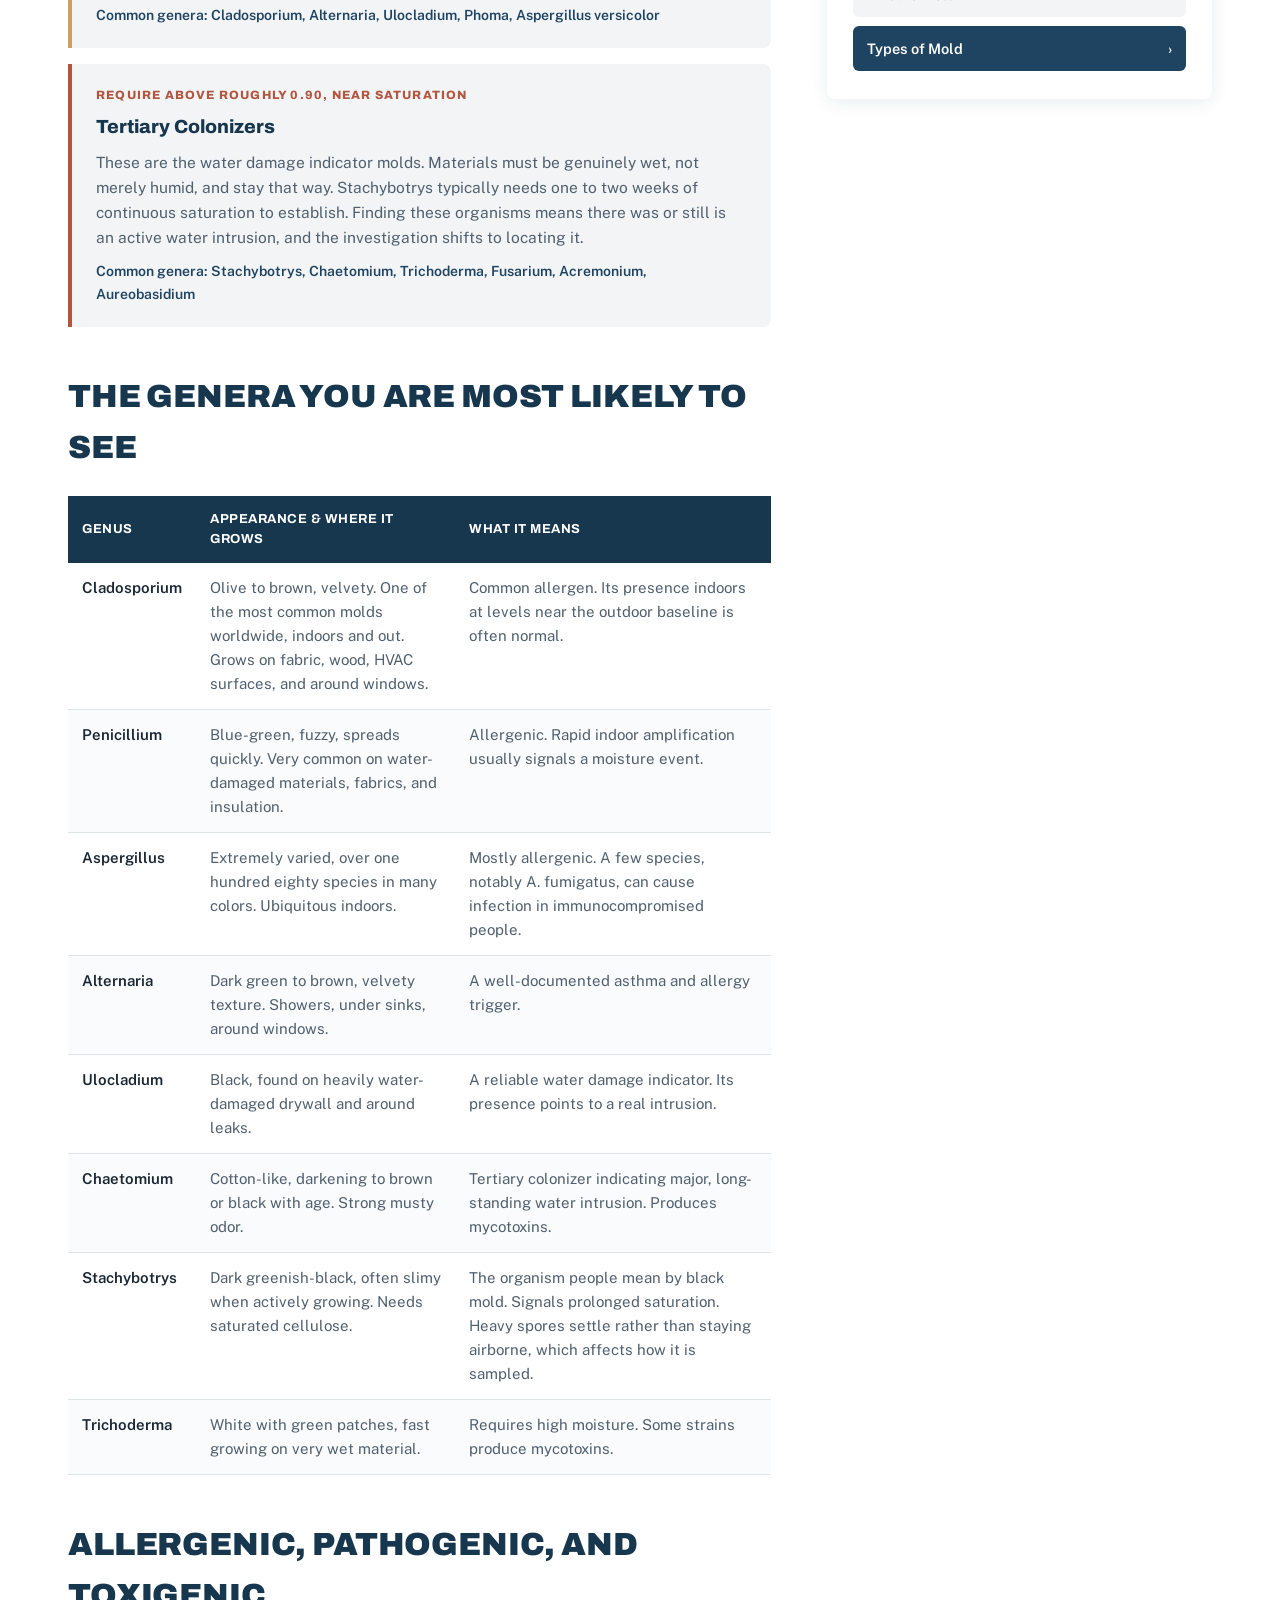
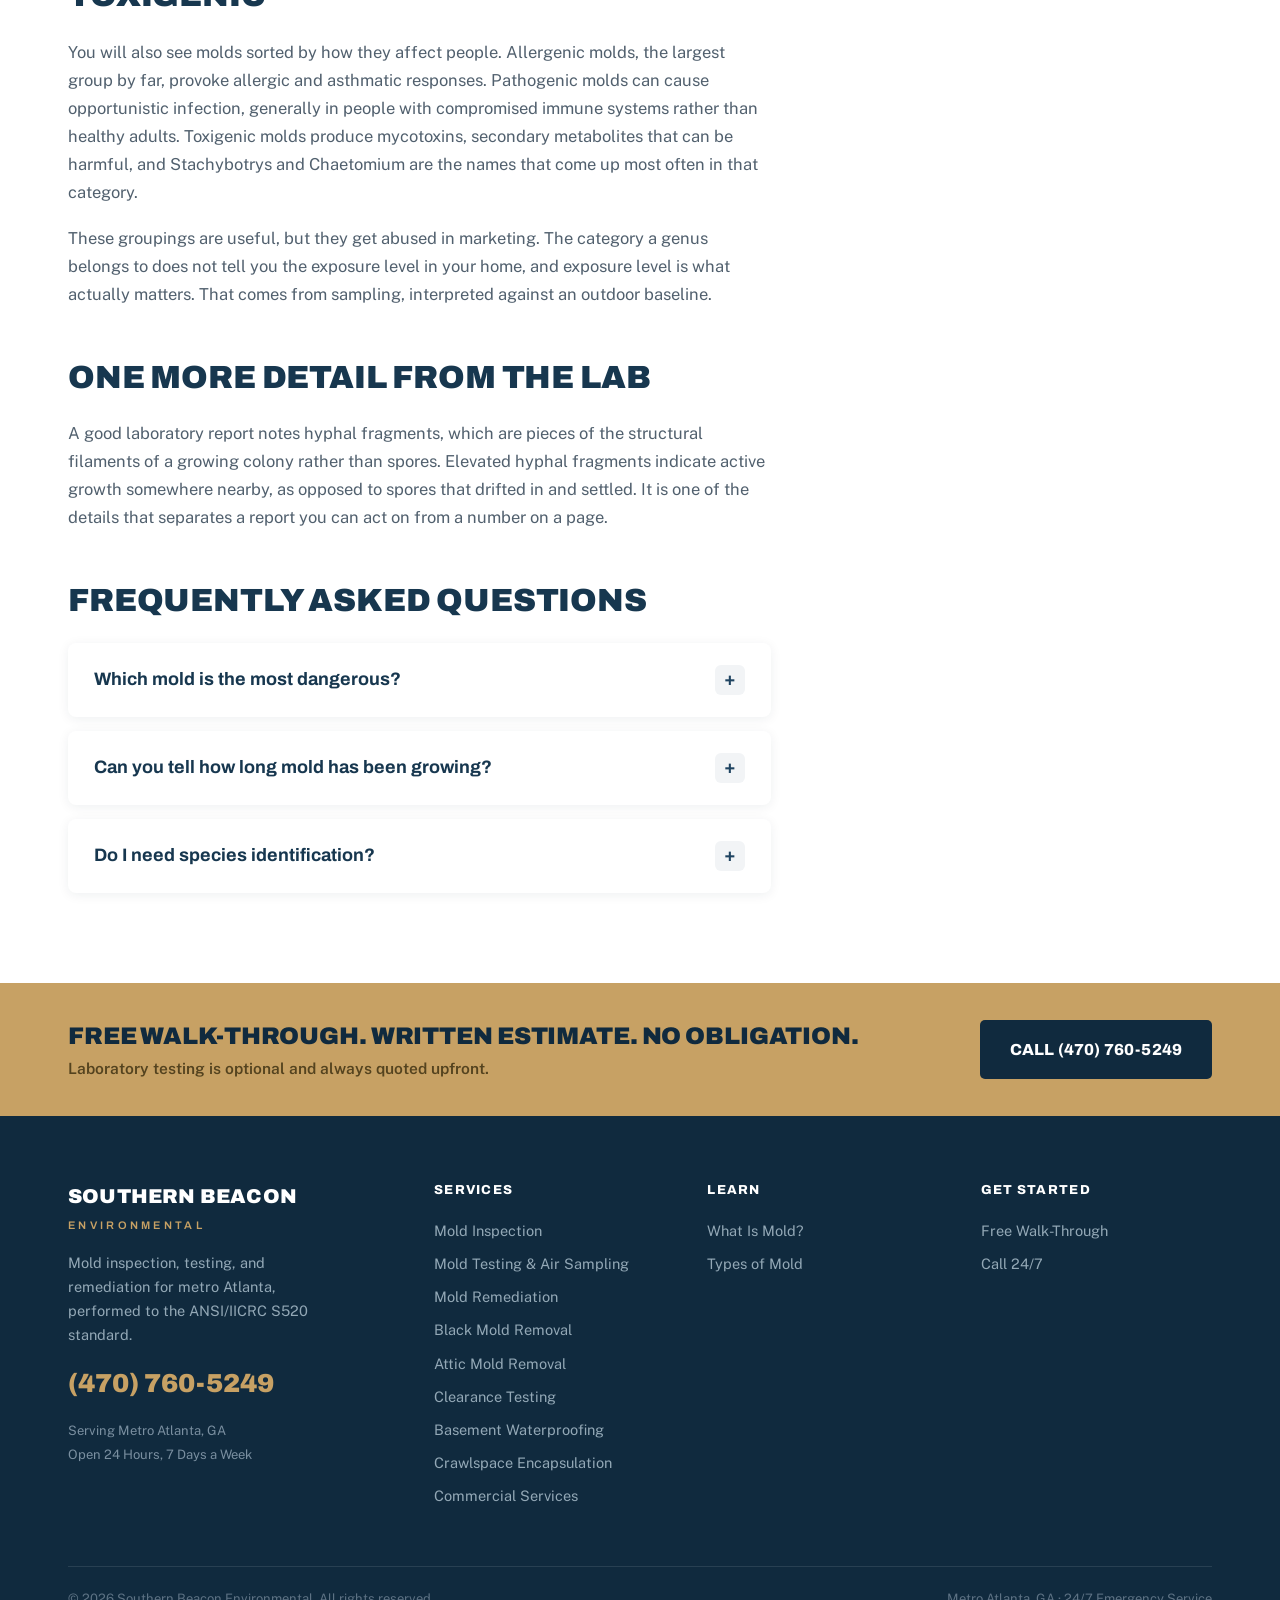
==== commit e13f3053: "Remove card labels and orphaned video captions, fix div balance, constrain sidebar width" ====
--- a/learn/types-of-mold.html
+++ b/learn/types-of-mold.html
@@ -71,7 +71,6 @@
       <h2>The Framework That Actually Matters</h2>
       <p>Professionals group indoor molds by water activity, meaning how much available moisture a material must hold before that organism can colonize it. This matters enormously, because it turns the lab report into a diagnostic tool. The species present tells us whether we are dealing with a humidity problem, a slow leak, or sustained saturation, and that determines the scope of both the remediation and the repair.</p>
       <div class="tiers"><div class="tier t1"><div class="lvl">Grow below roughly 0.80 water activity</div><h4>Primary Colonizers</h4><p>These need only elevated humidity, no leak required. In a Georgia summer, a closet on an exterior wall or a poorly ventilated basement can reach these conditions on its own. Finding them alone often points to a ventilation and humidity issue rather than a plumbing failure.</p><div class="spp">Common genera: Aspergillus (many species), Penicillium, Eurotium, Wallemia</div></div><div class="tier t2"><div class="lvl">Grow between roughly 0.80 and 0.90</div><h4>Secondary Colonizers</h4><p>These require sustained dampness beyond ordinary humidity: recurring condensation, a slow leak, poor drainage against a foundation. Their presence means the moisture has been consistent for a while, not a one-time event.</p><div class="spp">Common genera: Cladosporium, Alternaria, Ulocladium, Phoma, Aspergillus versicolor</div></div><div class="tier t3"><div class="lvl">Require above roughly 0.90, near saturation</div><h4>Tertiary Colonizers</h4><p>These are the water damage indicator molds. Materials must be genuinely wet, not merely humid, and stay that way. Stachybotrys typically needs one to two weeks of continuous saturation to establish. Finding these organisms means there was or still is an active water intrusion, and the investigation shifts to locating it.</p><div class="spp">Common genera: Stachybotrys, Chaetomium, Trichoderma, Fusarium, Acremonium, Aureobasidium</div></div></div>
-      <b>Reading a Lab Report</b><span>How we interpret species and spore counts, and what should change your scope</span></div>
       <h2>The Genera You Are Most Likely to See</h2>
       <table class="tbl"><thead><tr><th>Genus</th><th>Appearance &amp; Where It Grows</th><th>What It Means</th></tr></thead><tbody><tr><td>Cladosporium</td><td>Olive to brown, velvety. One of the most common molds worldwide, indoors and out. Grows on fabric, wood, HVAC surfaces, and around windows.</td><td>Common allergen. Its presence indoors at levels near the outdoor baseline is often normal.</td></tr><tr><td>Penicillium</td><td>Blue-green, fuzzy, spreads quickly. Very common on water-damaged materials, fabrics, and insulation.</td><td>Allergenic. Rapid indoor amplification usually signals a moisture event.</td></tr><tr><td>Aspergillus</td><td>Extremely varied, over one hundred eighty species in many colors. Ubiquitous indoors.</td><td>Mostly allergenic. A few species, notably A. fumigatus, can cause infection in immunocompromised people.</td></tr><tr><td>Alternaria</td><td>Dark green to brown, velvety texture. Showers, under sinks, around windows.</td><td>A well-documented asthma and allergy trigger.</td></tr><tr><td>Ulocladium</td><td>Black, found on heavily water-damaged drywall and around leaks.</td><td>A reliable water damage indicator. Its presence points to a real intrusion.</td></tr><tr><td>Chaetomium</td><td>Cotton-like, darkening to brown or black with age. Strong musty odor.</td><td>Tertiary colonizer indicating major, long-standing water intrusion. Produces mycotoxins.</td></tr><tr><td>Stachybotrys</td><td>Dark greenish-black, often slimy when actively growing. Needs saturated cellulose.</td><td>The organism people mean by black mold. Signals prolonged saturation. Heavy spores settle rather than staying airborne, which affects how it is sampled.</td></tr><tr><td>Trichoderma</td><td>White with green patches, fast growing on very wet material.</td><td>Requires high moisture. Some strains produce mycotoxins.</td></tr></tbody></table>
       <h2>Allergenic, Pathogenic, and Toxigenic</h2>
@@ -194,4 +193,4 @@
 })();
 </script>
 </body>
-</html>+</html>
--- a/css/main.css
+++ b/css/main.css
@@ -65,7 +65,7 @@
 /* hero */
 .hero{position:relative;color:#fff;min-height:640px;display:flex;align-items:center;isolation:isolate}
 .hero .bg{position:absolute;inset:0;z-index:-2}
-.hero .bg img{width:100%;height:100%;object-fit:cover;object-position:center 40%}
+.hero .bg img{width:100%;height:100%;object-fit:cover;object-position:65% 45%}
 .hero .shade{position:absolute;inset:0;z-index:-1;background:linear-gradient(100deg,rgba(13,32,49,.92) 0%,rgba(16,42,64,.78) 45%,rgba(16,42,64,.30) 78%,rgba(16,42,64,.12) 100%)}
 .hero .wrap{padding-top:84px;padding-bottom:84px;width:100%}
 .hero .kicker{display:inline-flex;align-items:center;gap:10px;background:rgba(199,161,100,.16);border:1px solid rgba(199,161,100,.55);color:var(--gold);font-family:var(--disp);font-weight:700;font-size:13px;letter-spacing:.08em;text-transform:uppercase;padding:8px 14px;border-radius:4px;margin-bottom:24px}
@@ -290,7 +290,7 @@
 .aside-card ul a:hover{background:var(--navy);color:#fff}
 .aside-card ul a.cur{background:var(--navy);color:#fff}
 .pg-faq{margin-top:8px}
-@media(max-width:960px){.pg-grid{grid-template-columns:1fr;gap:40px}.pg-aside{position:static}}
+@media(max-width:960px){.pg-grid{grid-template-columns:1fr;gap:40px}.pg-aside{position:static;max-width:560px}}
 @media(max-width:560px){.pg-main .photo img{height:240px}}
 
 /* =====================================================
@@ -446,4 +446,4 @@
 
 /* lead form: honeypot (hidden from humans) + error message */
 .hp{position:absolute;left:-9999px;width:1px;height:1px;overflow:hidden}
-.err{color:#B3563F;font-size:14px;font-weight:600;margin:10px 0 0;min-height:1px}+.err{color:#B3563F;font-size:14px;font-weight:600;margin:10px 0 0;min-height:1px}
